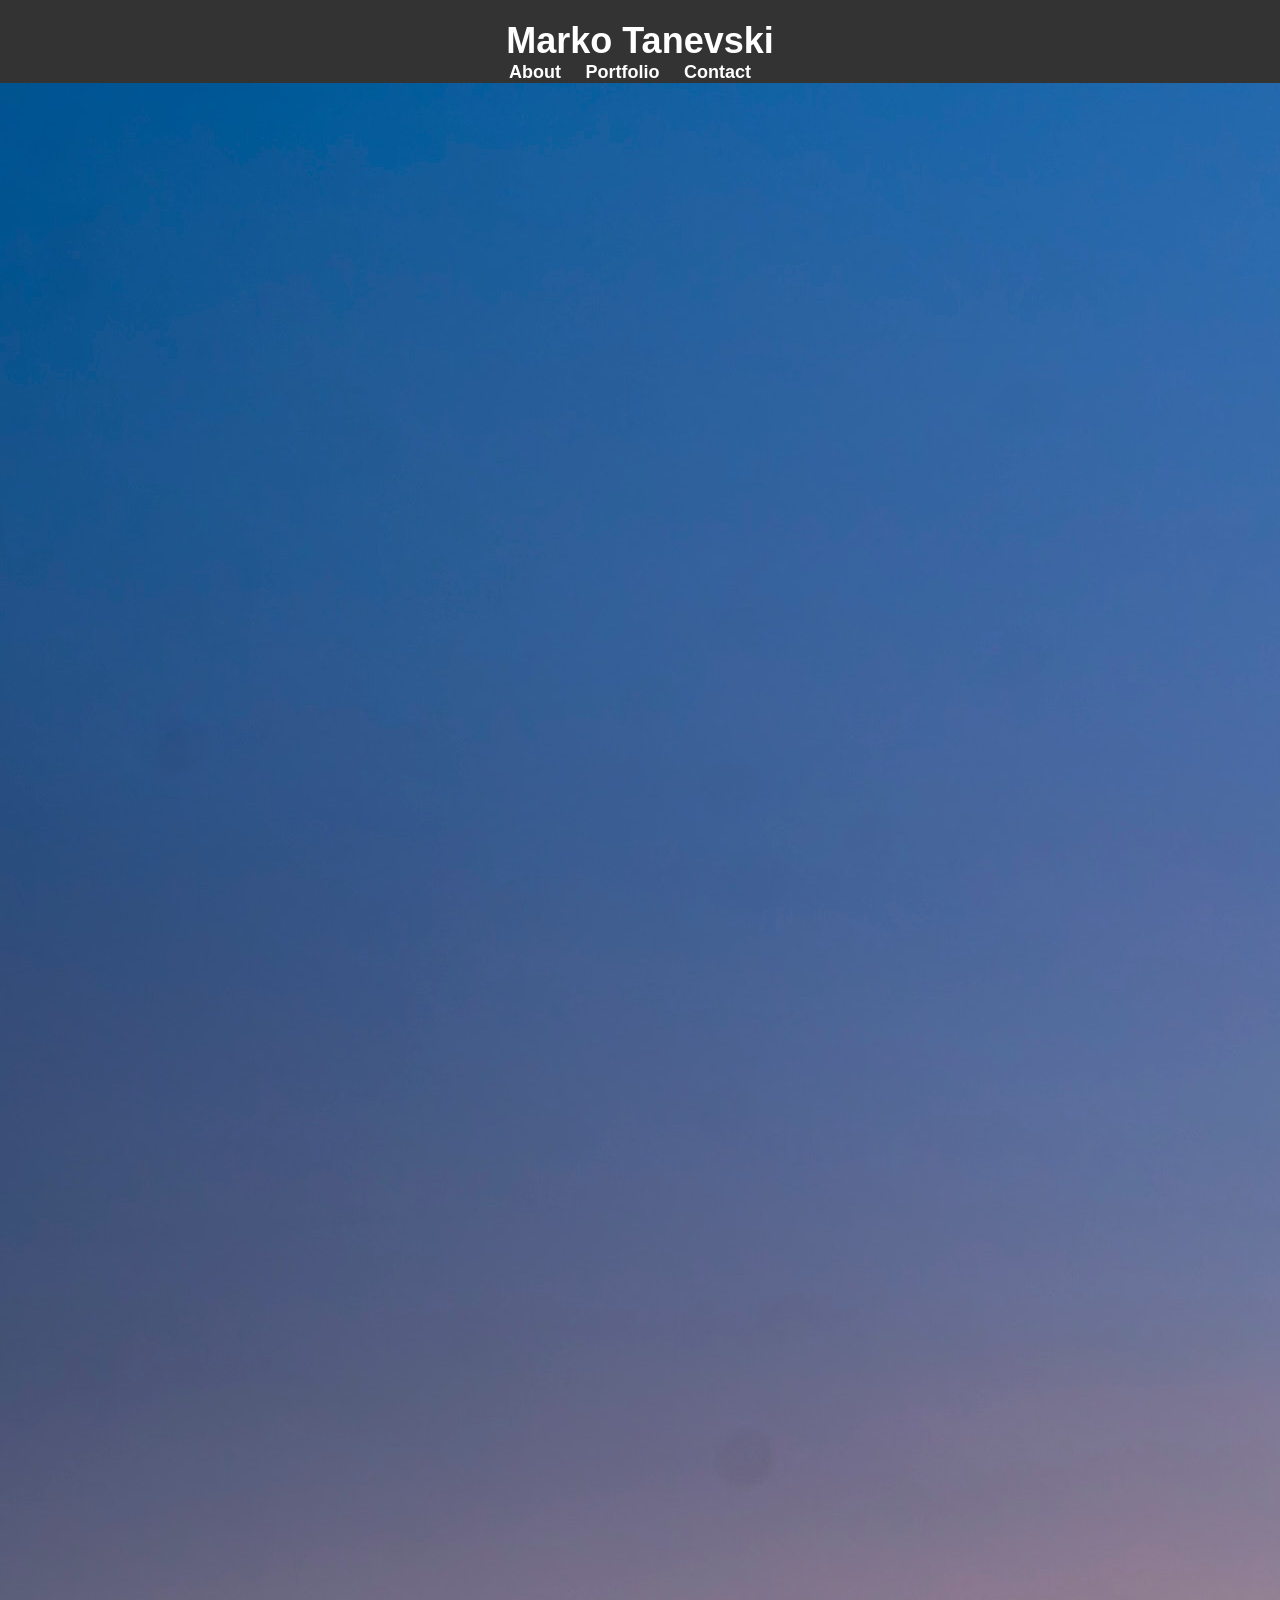
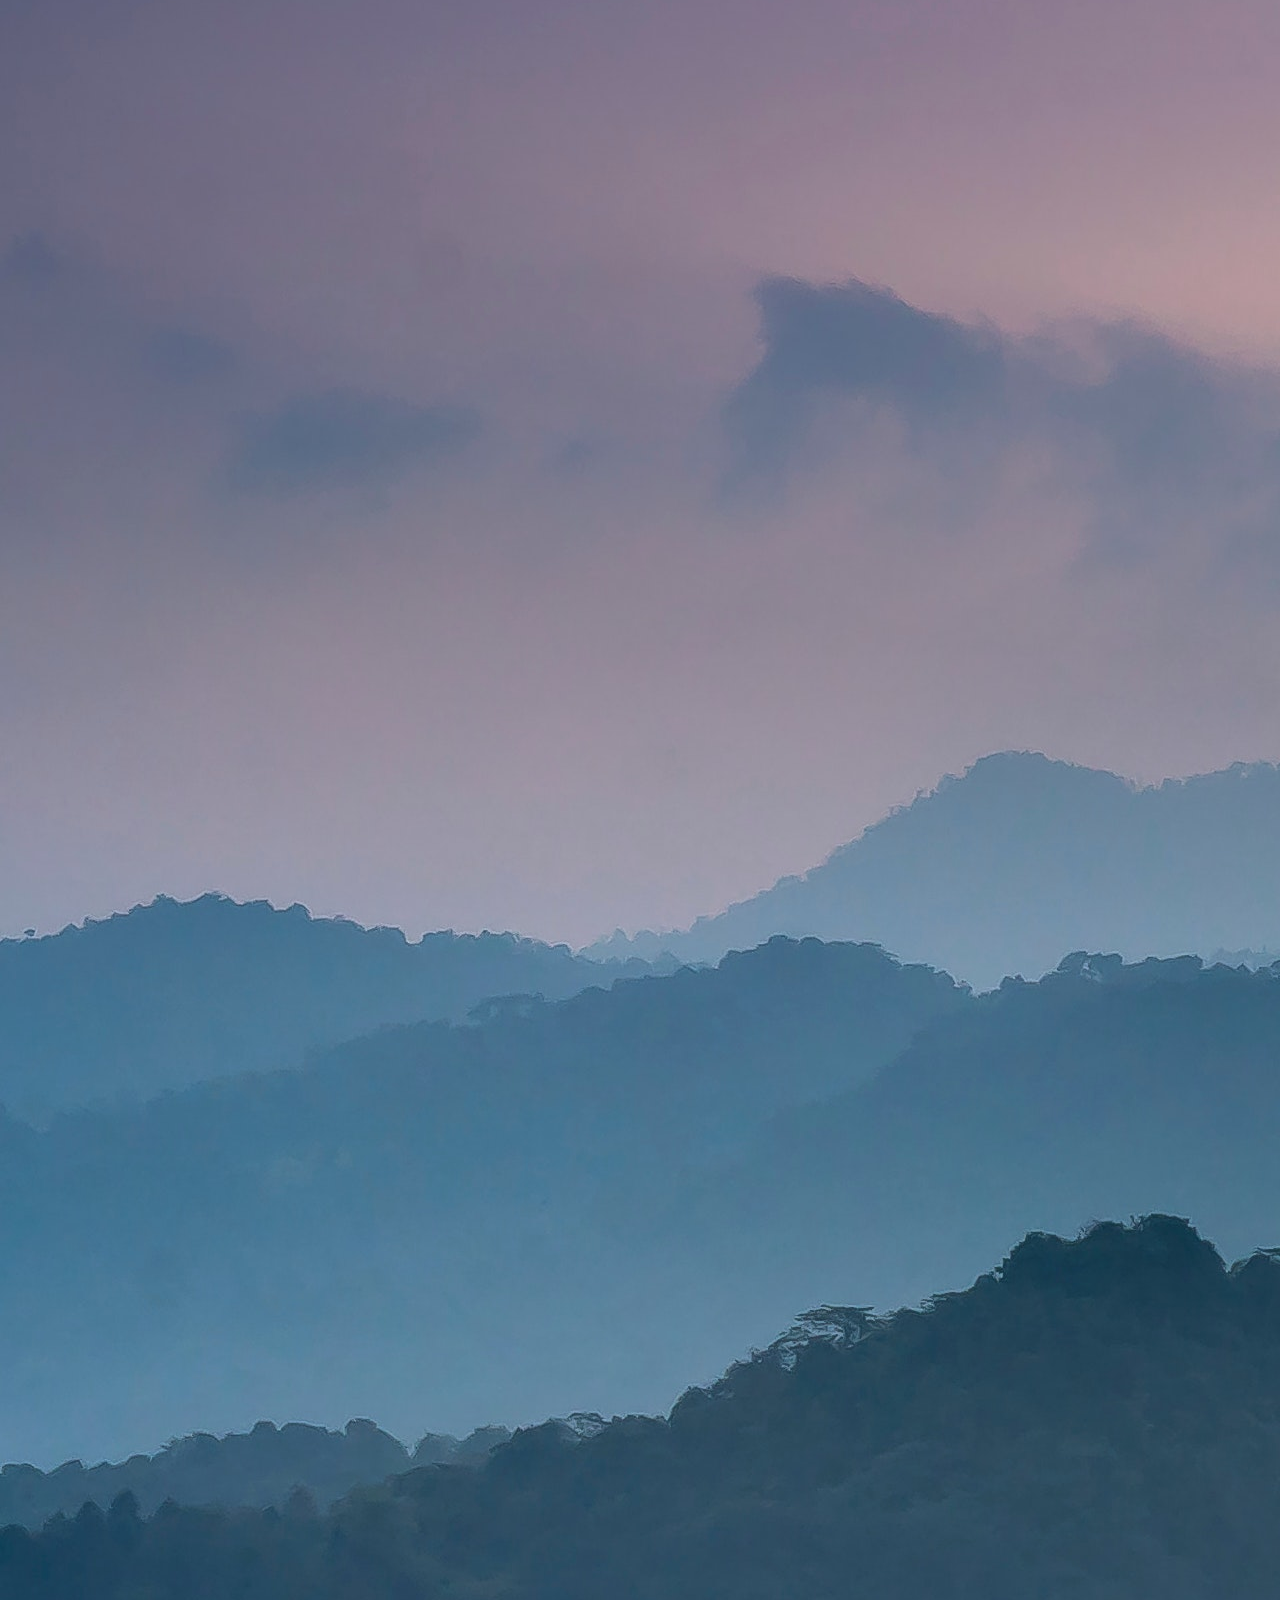
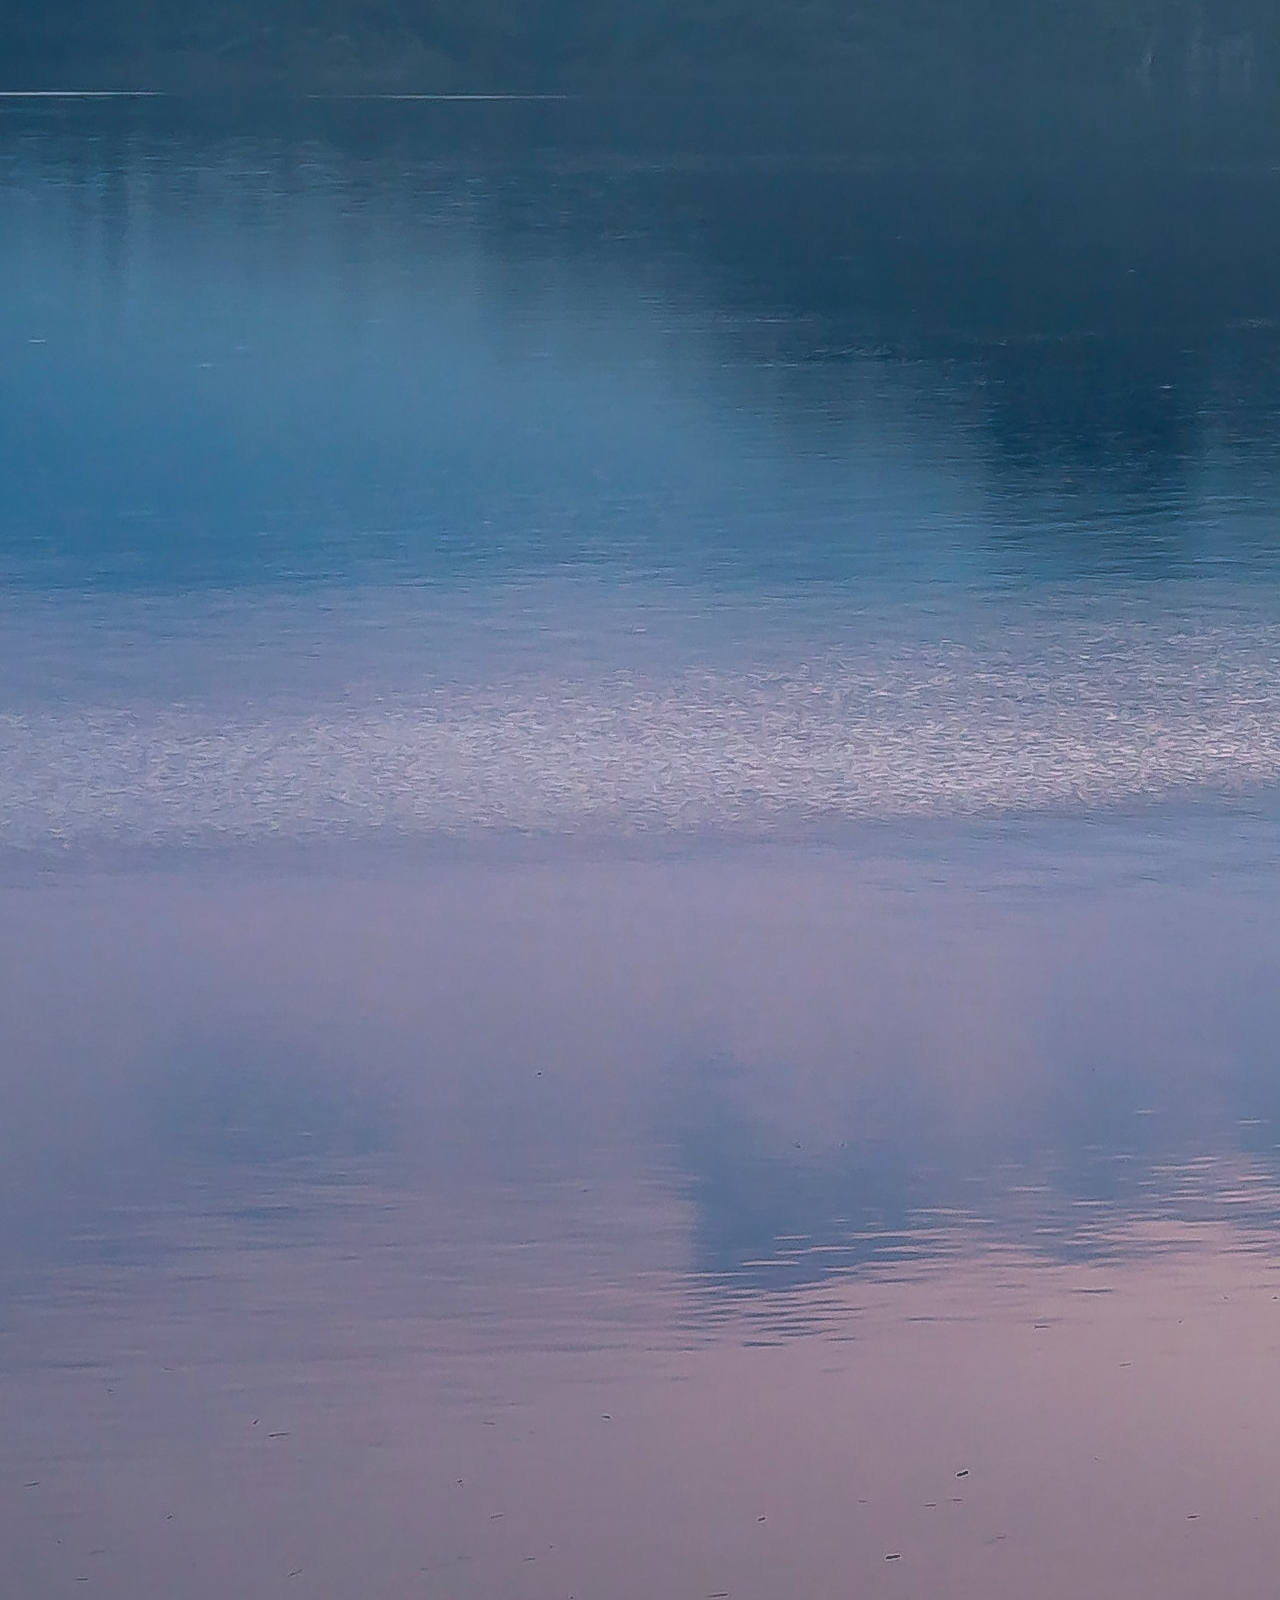
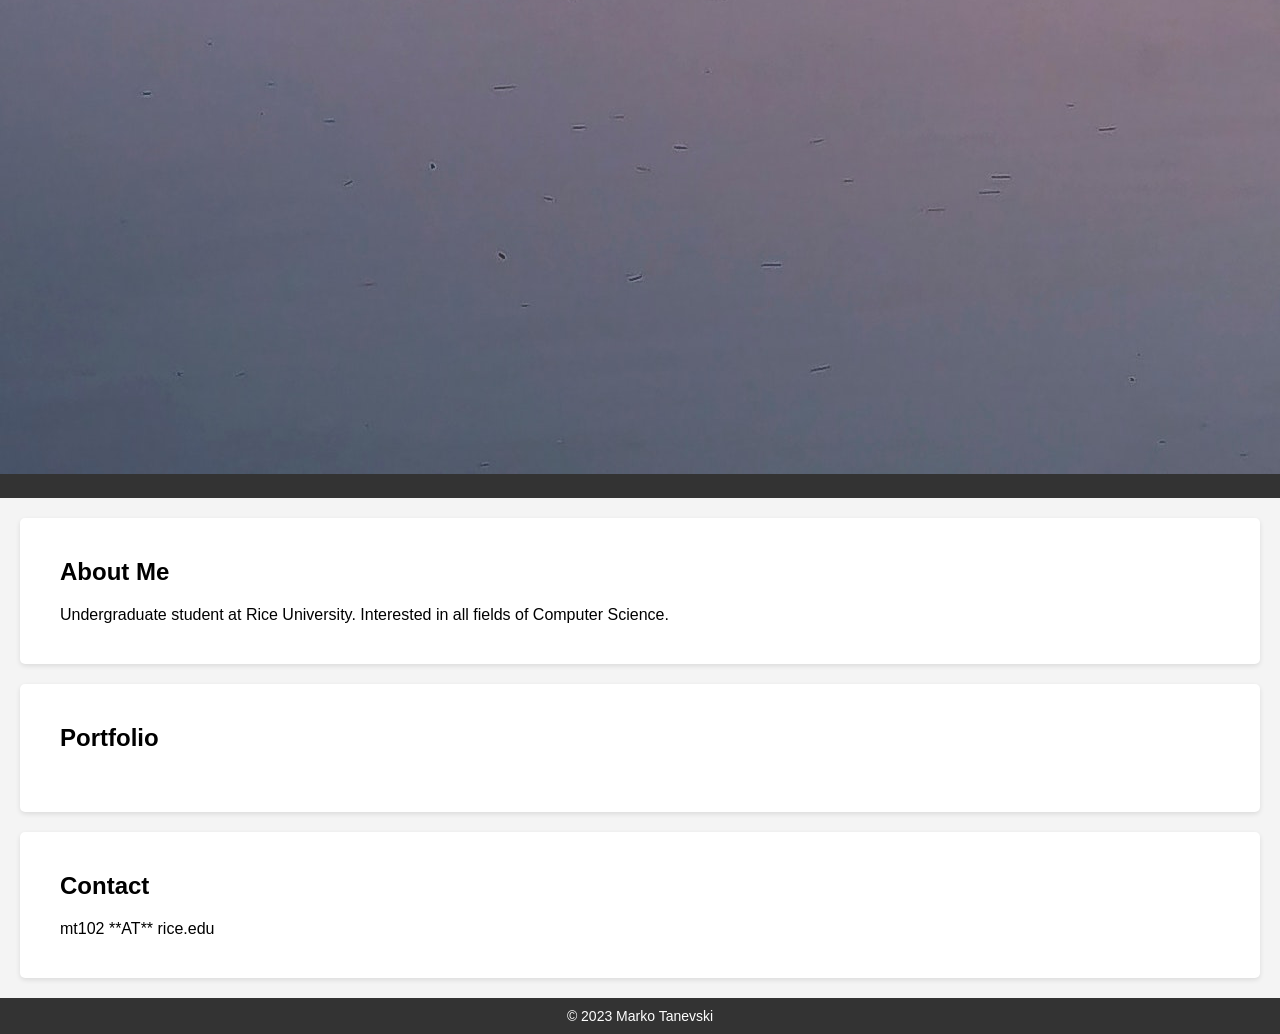
==== index.html @ 9c6e97ae "Adding hero image" ====
<!DOCTYPE html>
<html lang="en">
<head>
    <meta charset="UTF-8">
    <meta name="viewport" content="width=device-width, initial-scale=1.0">
    <title>Marko Tanevski - Personal Website</title>
    <link rel="stylesheet" href="styles.css">
</head>
<body>
    <header>
        <h1>Marko Tanevski</h1>
        <nav>
            <ul>
                <li><a href="#about">About</a></li>
                <li><a href="#portfolio">Portfolio</a></li>
                <li><a href="#contact">Contact</a></li>
            </ul>
        </nav>
        <img src="landscape.jpg" alt="Hero Image">
        <!-- Other header content (e.g., navigation, title) goes here -->
    </header>

    <section id="about">
        <h2>About Me</h2>
        <p>Undergraduate student at Rice University. Interested in all fields of Computer Science. </p>
    </section>

    <section id="portfolio">
        <h2>Portfolio</h2>
        <!-- Add your projects or portfolio items here -->
    </section>

    <section id="contact">
        <h2>Contact</h2>
        mt102 **AT** rice.edu
    </section>

    <footer>
        <p>&copy; 2023 Marko Tanevski</p>
    </footer>

    <script src="script.js"></script>
</body>
</html>
---- styles.css ----
/* Reset some default browser styles */
body, h1, h2, p, ul, li 
{
    margin: 0;
    padding: 0;
}

/* Set a background color for the entire page */
body 
{
    background-color: #f4f4f4;
    font-family: Arial, sans-serif;
}

/* Style the header */
header 
{
    background-color: #333;
    color: #fff;
    text-align: center;
    padding: 20px 0;
}

header h1 
{
    font-size: 36px;
}

nav ul 
{
    list-style: none;
}

nav ul li 
{
    display: inline;
    margin-right: 20px;
}

nav a 
{
    text-decoration: none;
    color: #fff;
    font-weight: bold;
    font-size: 18px;
}

/* Style the sections */
section 
{
    padding: 40px;
    background-color: #fff;
    margin: 20px;
    border-radius: 5px;
    box-shadow: 0 2px 5px rgba(0, 0, 0, 0.1);
}

section h2 
{
    font-size: 24px;
    margin-bottom: 20px;
}

/* Style the footer */
footer 
{
    background-color: #333;
    color: #fff;
    text-align: center;
    padding: 10px 0;
    font-size: 14px;
}

/* Style links */
a 
{
    color: #0078d4;
    text-decoration: none;
}

a:hover 
{
    text-decoration: underline;
}
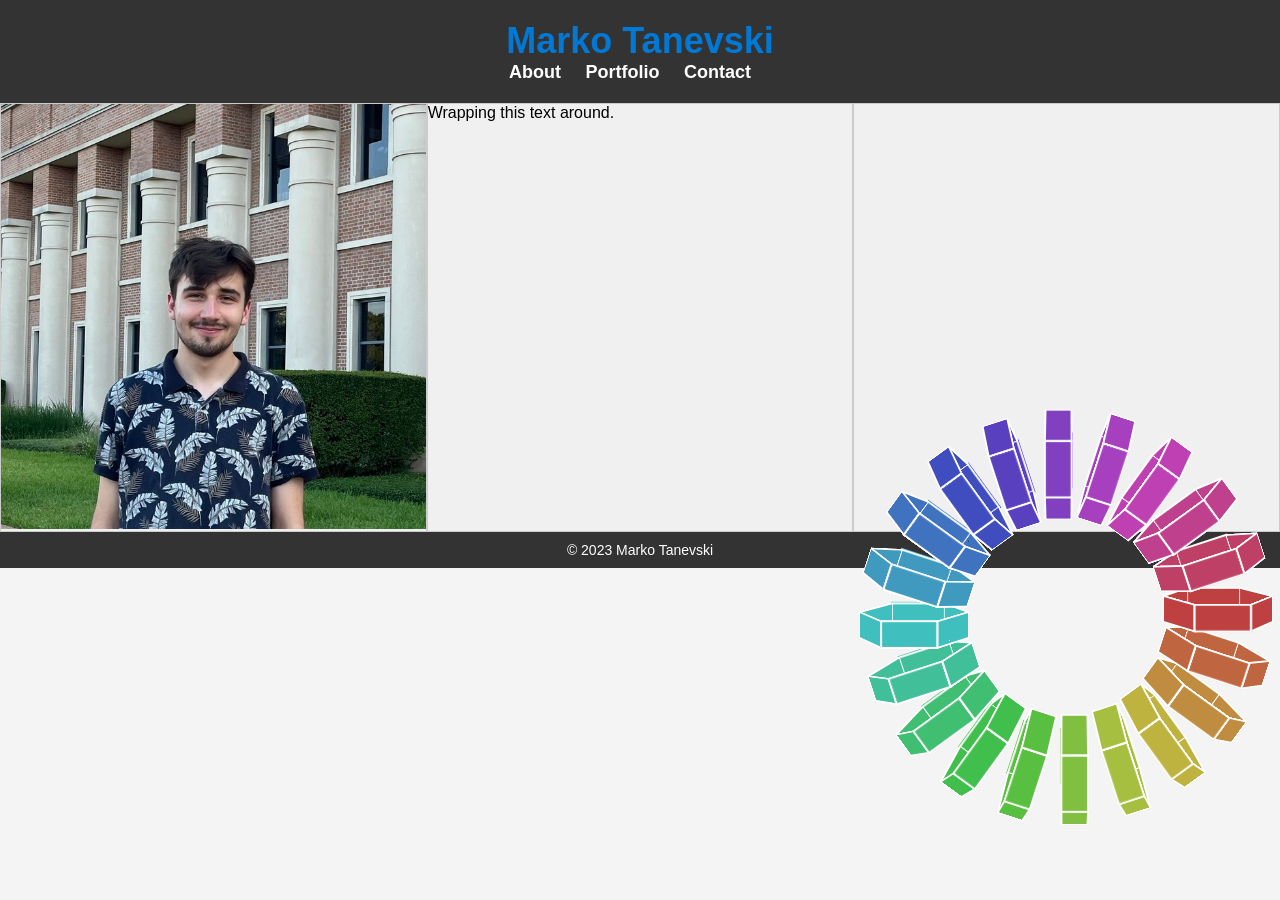
==== commit 1aaa0af0: "Change cover" ====
--- a/index.html
+++ b/index.html
@@ -5,40 +5,440 @@
     <meta name="viewport" content="width=device-width, initial-scale=1.0">
     <title>Marko Tanevski - Personal Website</title>
     <link rel="stylesheet" href="styles.css">
+    <script src="script.js"></script>
 </head>
 <body>
     <header>
-        <h1>Marko Tanevski</h1>
+        <h1><a href = "index.html">Marko Tanevski</a></h1>
         <nav>
             <ul>
-                <li><a href="#about">About</a></li>
-                <li><a href="#portfolio">Portfolio</a></li>
-                <li><a href="#contact">Contact</a></li>
+               <li><a href="about.html">About</a></li>
+               <li><a href="portfolio.html">Portfolio</a></li>
+               <li><a href="contact.html">Contact</a></li>
             </ul>
         </nav>
-        <img src="landscape.jpg" alt="Hero Image">
-        <!-- Other header content (e.g., navigation, title) goes here -->
     </header>
 
-    <section id="about">
-        <h2>About Me</h2>
-        <p>Undergraduate student at Rice University. Interested in all fields of Computer Science. </p>
-    </section>
-
-    <section id="portfolio">
-        <h2>Portfolio</h2>
-        <!-- Add your projects or portfolio items here -->
-    </section>
-
-    <section id="contact">
-        <h2>Contact</h2>
-        mt102 **AT** rice.edu
-    </section>
-
-    <footer>
+    <div class="container">
+
+        <div class="wrapper">
+             <img src="markopic.jpg" alt="Marko">
+        </div>
+
+        <div class="wrapper">
+            Wrapping this text around.
+        </div>
+
+        <div class="wrapper" id="wrapperdonut">
+            <div class="donut">
+                
+                    <div>
+                        <div>
+                            <div class="segment-wrapper">
+                            
+                            <div></div>
+                            
+                            <div></div>
+                            
+                            <div></div>
+                            
+                            <div></div>
+                            
+                            <div></div>
+                            
+                            <div></div>
+                            
+                            </div>
+                        </div>
+                    </div>
+                
+                    <div>
+                        <div>
+                            <div class="segment-wrapper">
+                            
+                            <div></div>
+                            
+                            <div></div>
+                            
+                            <div></div>
+                            
+                            <div></div>
+                            
+                            <div></div>
+                            
+                            <div></div>
+                            
+                            </div>
+                        </div>
+                    </div>
+                
+                    <div>
+                        <div>
+                            <div class="segment-wrapper">
+                            
+                            <div></div>
+                            
+                            <div></div>
+                            
+                            <div></div>
+                            
+                            <div></div>
+                            
+                            <div></div>
+                            
+                            <div></div>
+                            
+                            </div>
+                        </div>
+                    </div>
+                
+                    <div>
+                        <div>
+                            <div class="segment-wrapper">
+                            
+                            <div></div>
+                            
+                            <div></div>
+                            
+                            <div></div>
+                            
+                            <div></div>
+                            
+                            <div></div>
+                            
+                            <div></div>
+                            
+                            </div>
+                        </div>
+                    </div>
+                
+                    <div>
+                        <div>
+                            <div class="segment-wrapper">
+                            
+                            <div></div>
+                            
+                            <div></div>
+                            
+                            <div></div>
+                            
+                            <div></div>
+                            
+                            <div></div>
+                            
+                            <div></div>
+                            
+                            </div>
+                        </div>
+                    </div>
+                
+                    <div>
+                        <div>
+                            <div class="segment-wrapper">
+                            
+                            <div></div>
+                            
+                            <div></div>
+                            
+                            <div></div>
+                            
+                            <div></div>
+                            
+                            <div></div>
+                            
+                            <div></div>
+                            
+                            </div>
+                        </div>
+                    </div>
+                
+                    <div>
+                        <div>
+                            <div class="segment-wrapper">
+                            
+                            <div></div>
+                            
+                            <div></div>
+                            
+                            <div></div>
+                            
+                            <div></div>
+                            
+                            <div></div>
+                            
+                            <div></div>
+                            
+                            </div>
+                        </div>
+                    </div>
+                
+                    <div>
+                        <div>
+                            <div class="segment-wrapper">
+                            
+                            <div></div>
+                            
+                            <div></div>
+                            
+                            <div></div>
+                            
+                            <div></div>
+                            
+                            <div></div>
+                            
+                            <div></div>
+                            
+                            </div>
+                        </div>
+                    </div>
+                
+                    <div>
+                        <div>
+                            <div class="segment-wrapper">
+                            
+                            <div></div>
+                            
+                            <div></div>
+                            
+                            <div></div>
+                            
+                            <div></div>
+                            
+                            <div></div>
+                            
+                            <div></div>
+                            
+                            </div>
+                        </div>
+                    </div>
+                
+                    <div>
+                        <div>
+                            <div class="segment-wrapper">
+                            
+                            <div></div>
+                            
+                            <div></div>
+                            
+                            <div></div>
+                            
+                            <div></div>
+                            
+                            <div></div>
+                            
+                            <div></div>
+                            
+                            </div>
+                        </div>
+                    </div>
+                
+                    <div>
+                        <div>
+                            <div class="segment-wrapper">
+                            
+                            <div></div>
+                            
+                            <div></div>
+                            
+                            <div></div>
+                            
+                            <div></div>
+                            
+                            <div></div>
+                            
+                            <div></div>
+                            
+                            </div>
+                        </div>
+                    </div>
+                
+                    <div>
+                        <div>
+                            <div class="segment-wrapper">
+                            
+                            <div></div>
+                            
+                            <div></div>
+                            
+                            <div></div>
+                            
+                            <div></div>
+                            
+                            <div></div>
+                            
+                            <div></div>
+                            
+                            </div>
+                        </div>
+                    </div>
+                
+                    <div>
+                        <div>
+                            <div class="segment-wrapper">
+                            
+                            <div></div>
+                            
+                            <div></div>
+                            
+                            <div></div>
+                            
+                            <div></div>
+                            
+                            <div></div>
+                            
+                            <div></div>
+                            
+                            </div>
+                        </div>
+                    </div>
+                
+                    <div>
+                        <div>
+                            <div class="segment-wrapper">
+                            
+                            <div></div>
+                            
+                            <div></div>
+                            
+                            <div></div>
+                            
+                            <div></div>
+                            
+                            <div></div>
+                            
+                            <div></div>
+                            
+                            </div>
+                        </div>
+                    </div>
+                
+                    <div>
+                        <div>
+                            <div class="segment-wrapper">
+                            
+                            <div></div>
+                            
+                            <div></div>
+                            
+                            <div></div>
+                            
+                            <div></div>
+                            
+                            <div></div>
+                            
+                            <div></div>
+                            
+                            </div>
+                        </div>
+                    </div>
+                
+                    <div>
+                        <div>
+                            <div class="segment-wrapper">
+                            
+                            <div></div>
+                            
+                            <div></div>
+                            
+                            <div></div>
+                            
+                            <div></div>
+                            
+                            <div></div>
+                            
+                            <div></div>
+                            
+                            </div>
+                        </div>
+                    </div>
+                
+                    <div>
+                        <div>
+                            <div class="segment-wrapper">
+                            
+                            <div></div>
+                            
+                            <div></div>
+                            
+                            <div></div>
+                            
+                            <div></div>
+                            
+                            <div></div>
+                            
+                            <div></div>
+                            
+                            </div>
+                        </div>
+                    </div>
+                
+                    <div>
+                        <div>
+                            <div class="segment-wrapper">
+                            
+                            <div></div>
+                            
+                            <div></div>
+                            
+                            <div></div>
+                            
+                            <div></div>
+                            
+                            <div></div>
+                            
+                            <div></div>
+                            
+                            </div>
+                        </div>
+                    </div>
+                
+                    <div>
+                        <div>
+                            <div class="segment-wrapper">
+                            
+                            <div></div>
+                            
+                            <div></div>
+                            
+                            <div></div>
+                            
+                            <div></div>
+                            
+                            <div></div>
+                            
+                            <div></div>
+                            
+                            </div>
+                        </div>
+                    </div>
+                
+                    <div>
+                        <div>
+                            <div class="segment-wrapper">
+                            
+                            <div></div>
+                            
+                            <div></div>
+                            
+                            <div></div>
+                            
+                            <div></div>
+                            
+                            <div></div>
+                            
+                            <div></div>
+                            
+                            </div>
+                        </div>
+                    </div>
+                
+            </div>
+        </div>
+    </div>
+</body>
+
+<footer>
         <p>&copy; 2023 Marko Tanevski</p>
-    </footer>
-
-    <script src="script.js"></script>
-</body>
+</footer>
+
 </html>
--- a/styles.css
+++ b/styles.css
@@ -18,7 +18,13 @@
     background-color: #333;
     color: #fff;
     text-align: center;
+    position: relative;
     padding: 20px 0;
+}
+
+header img {
+    max-width: 50%; /* Ensure the image scales with the viewport width */
+    height: auto;
 }
 
 header h1 
@@ -65,6 +71,7 @@
 footer 
 {
     background-color: #333;
+    z-index: 2;
     color: #fff;
     text-align: center;
     padding: 10px 0;
@@ -82,3 +89,851 @@
 {
     text-decoration: underline;
 }
+
+.container {
+    display: flex;
+    justify-content: center; /* Horizontally center the wrappers */
+    align-items: center; /* Vertically center the wrappers */
+    min-height: 33.33vw;
+}
+
+
+.wrapper {
+    background-color: #f0f0f0; /* Background color for the container */
+    border: 1px solid #ccc; /* Border around the container */
+    width: 33.33vw;
+    height: 33.33vw;
+}
+
+.wrapper img {
+    max-width: 100%; /* Ensure images do not exceed the width of the wrapper */
+    height: auto; /* Maintain the image's aspect ratio */
+    display: block; /* Remove any extra spacing below the image */
+}
+
+#wrapperdonut {
+    align-content: center;
+    perspective: 1550px;
+    perspective-origin: 50% 50%;
+}
+ .donut {
+    position: relative;
+     width: 1px;
+     height: 1px;
+     transform-style: preserve-3d;
+     left: 50%;
+     top: 300px;
+     transform: translateX(-50%);
+     animation: rotate-body 5s linear infinite;
+     .transform: rotateY(60deg);
+}
+ .donut > div:nth-child(1) {
+     transform: rotateZ(18deg) translate(150px, -50%);
+}
+ .donut > div:nth-child(1) > div > div > div:nth-child(1) {
+     transform: rotateY(60deg) translate3D(0, 0, 47px);
+     background: rgba(191, 102, 64, 1);
+}
+ .donut > div:nth-child(1) > div > div > div:nth-child(2) {
+     transform: rotateY(120deg) translate3D(0, 0, 47px);
+     background: rgba(191, 102, 64, 1);
+}
+ .donut > div:nth-child(1) > div > div > div:nth-child(3) {
+     transform: rotateY(180deg) translate3D(0, 0, 47px);
+     background: rgba(191, 102, 64, 1);
+}
+ .donut > div:nth-child(1) > div > div > div:nth-child(4) {
+     transform: rotateY(240deg) translate3D(0, 0, 47px);
+     background: rgba(191, 102, 64, 1);
+}
+ .donut > div:nth-child(1) > div > div > div:nth-child(5) {
+     transform: rotateY(300deg) translate3D(0, 0, 47px);
+     background: rgba(191, 102, 64, 1);
+}
+ .donut > div:nth-child(1) > div > div > div:nth-child(6) {
+     transform: rotateY(360deg) translate3D(0, 0, 47px);
+     background: rgba(191, 102, 64, 1);
+}
+ .donut > div:nth-child(2) {
+     transform: rotateZ(36deg) translate(150px, -50%);
+}
+ .donut > div:nth-child(2) > div > div > div:nth-child(1) {
+     transform: rotateY(60deg) translate3D(0, 0, 47px);
+     background: rgba(191, 140, 64, 1);
+}
+ .donut > div:nth-child(2) > div > div > div:nth-child(2) {
+     transform: rotateY(120deg) translate3D(0, 0, 47px);
+     background: rgba(191, 140, 64, 1);
+}
+ .donut > div:nth-child(2) > div > div > div:nth-child(3) {
+     transform: rotateY(180deg) translate3D(0, 0, 47px);
+     background: rgba(191, 140, 64, 1);
+}
+ .donut > div:nth-child(2) > div > div > div:nth-child(4) {
+     transform: rotateY(240deg) translate3D(0, 0, 47px);
+     background: rgba(191, 140, 64, 1);
+}
+ .donut > div:nth-child(2) > div > div > div:nth-child(5) {
+     transform: rotateY(300deg) translate3D(0, 0, 47px);
+     background: rgba(191, 140, 64, 1);
+}
+ .donut > div:nth-child(2) > div > div > div:nth-child(6) {
+     transform: rotateY(360deg) translate3D(0, 0, 47px);
+     background: rgba(191, 140, 64, 1);
+}
+ .donut > div:nth-child(3) {
+     transform: rotateZ(54deg) translate(150px, -50%);
+}
+ .donut > div:nth-child(3) > div > div > div:nth-child(1) {
+     transform: rotateY(60deg) translate3D(0, 0, 47px);
+     background: rgba(191, 179, 64, 1);
+}
+ .donut > div:nth-child(3) > div > div > div:nth-child(2) {
+     transform: rotateY(120deg) translate3D(0, 0, 47px);
+     background: rgba(191, 179, 64, 1);
+}
+ .donut > div:nth-child(3) > div > div > div:nth-child(3) {
+     transform: rotateY(180deg) translate3D(0, 0, 47px);
+     background: rgba(191, 179, 64, 1);
+}
+ .donut > div:nth-child(3) > div > div > div:nth-child(4) {
+     transform: rotateY(240deg) translate3D(0, 0, 47px);
+     background: rgba(191, 179, 64, 1);
+}
+ .donut > div:nth-child(3) > div > div > div:nth-child(5) {
+     transform: rotateY(300deg) translate3D(0, 0, 47px);
+     background: rgba(191, 179, 64, 1);
+}
+ .donut > div:nth-child(3) > div > div > div:nth-child(6) {
+     transform: rotateY(360deg) translate3D(0, 0, 47px);
+     background: rgba(191, 179, 64, 1);
+}
+ .donut > div:nth-child(4) {
+     transform: rotateZ(72deg) translate(150px, -50%);
+}
+ .donut > div:nth-child(4) > div > div > div:nth-child(1) {
+     transform: rotateY(60deg) translate3D(0, 0, 47px);
+     background: rgba(166, 191, 64, 1);
+}
+ .donut > div:nth-child(4) > div > div > div:nth-child(2) {
+     transform: rotateY(120deg) translate3D(0, 0, 47px);
+     background: rgba(166, 191, 64, 1);
+}
+ .donut > div:nth-child(4) > div > div > div:nth-child(3) {
+     transform: rotateY(180deg) translate3D(0, 0, 47px);
+     background: rgba(166, 191, 64, 1);
+}
+ .donut > div:nth-child(4) > div > div > div:nth-child(4) {
+     transform: rotateY(240deg) translate3D(0, 0, 47px);
+     background: rgba(166, 191, 64, 1);
+}
+ .donut > div:nth-child(4) > div > div > div:nth-child(5) {
+     transform: rotateY(300deg) translate3D(0, 0, 47px);
+     background: rgba(166, 191, 64, 1);
+}
+ .donut > div:nth-child(4) > div > div > div:nth-child(6) {
+     transform: rotateY(360deg) translate3D(0, 0, 47px);
+     background: rgba(166, 191, 64, 1);
+}
+ .donut > div:nth-child(5) {
+     transform: rotateZ(90deg) translate(150px, -50%);
+}
+ .donut > div:nth-child(5) > div > div > div:nth-child(1) {
+     transform: rotateY(60deg) translate3D(0, 0, 47px);
+     background: rgba(128, 191, 64, 1);
+}
+ .donut > div:nth-child(5) > div > div > div:nth-child(2) {
+     transform: rotateY(120deg) translate3D(0, 0, 47px);
+     background: rgba(128, 191, 64, 1);
+}
+ .donut > div:nth-child(5) > div > div > div:nth-child(3) {
+     transform: rotateY(180deg) translate3D(0, 0, 47px);
+     background: rgba(128, 191, 64, 1);
+}
+ .donut > div:nth-child(5) > div > div > div:nth-child(4) {
+     transform: rotateY(240deg) translate3D(0, 0, 47px);
+     background: rgba(128, 191, 64, 1);
+}
+ .donut > div:nth-child(5) > div > div > div:nth-child(5) {
+     transform: rotateY(300deg) translate3D(0, 0, 47px);
+     background: rgba(128, 191, 64, 1);
+}
+ .donut > div:nth-child(5) > div > div > div:nth-child(6) {
+     transform: rotateY(360deg) translate3D(0, 0, 47px);
+     background: rgba(128, 191, 64, 1);
+}
+ .donut > div:nth-child(6) {
+     transform: rotateZ(108deg) translate(150px, -50%);
+}
+ .donut > div:nth-child(6) > div > div > div:nth-child(1) {
+     transform: rotateY(60deg) translate3D(0, 0, 47px);
+     background: rgba(89, 191, 64, 1);
+}
+ .donut > div:nth-child(6) > div > div > div:nth-child(2) {
+     transform: rotateY(120deg) translate3D(0, 0, 47px);
+     background: rgba(89, 191, 64, 1);
+}
+ .donut > div:nth-child(6) > div > div > div:nth-child(3) {
+     transform: rotateY(180deg) translate3D(0, 0, 47px);
+     background: rgba(89, 191, 64, 1);
+}
+ .donut > div:nth-child(6) > div > div > div:nth-child(4) {
+     transform: rotateY(240deg) translate3D(0, 0, 47px);
+     background: rgba(89, 191, 64, 1);
+}
+ .donut > div:nth-child(6) > div > div > div:nth-child(5) {
+     transform: rotateY(300deg) translate3D(0, 0, 47px);
+     background: rgba(89, 191, 64, 1);
+}
+ .donut > div:nth-child(6) > div > div > div:nth-child(6) {
+     transform: rotateY(360deg) translate3D(0, 0, 47px);
+     background: rgba(89, 191, 64, 1);
+}
+ .donut > div:nth-child(7) {
+     transform: rotateZ(126deg) translate(150px, -50%);
+}
+ .donut > div:nth-child(7) > div > div > div:nth-child(1) {
+     transform: rotateY(60deg) translate3D(0, 0, 47px);
+     background: rgba(64, 191, 77, 1);
+}
+ .donut > div:nth-child(7) > div > div > div:nth-child(2) {
+     transform: rotateY(120deg) translate3D(0, 0, 47px);
+     background: rgba(64, 191, 77, 1);
+}
+ .donut > div:nth-child(7) > div > div > div:nth-child(3) {
+     transform: rotateY(180deg) translate3D(0, 0, 47px);
+     background: rgba(64, 191, 77, 1);
+}
+ .donut > div:nth-child(7) > div > div > div:nth-child(4) {
+     transform: rotateY(240deg) translate3D(0, 0, 47px);
+     background: rgba(64, 191, 77, 1);
+}
+ .donut > div:nth-child(7) > div > div > div:nth-child(5) {
+     transform: rotateY(300deg) translate3D(0, 0, 47px);
+     background: rgba(64, 191, 77, 1);
+}
+ .donut > div:nth-child(7) > div > div > div:nth-child(6) {
+     transform: rotateY(360deg) translate3D(0, 0, 47px);
+     background: rgba(64, 191, 77, 1);
+}
+ .donut > div:nth-child(8) {
+     transform: rotateZ(144deg) translate(150px, -50%);
+}
+ .donut > div:nth-child(8) > div > div > div:nth-child(1) {
+     transform: rotateY(60deg) translate3D(0, 0, 47px);
+     background: rgba(64, 191, 115, 1);
+}
+ .donut > div:nth-child(8) > div > div > div:nth-child(2) {
+     transform: rotateY(120deg) translate3D(0, 0, 47px);
+     background: rgba(64, 191, 115, 1);
+}
+ .donut > div:nth-child(8) > div > div > div:nth-child(3) {
+     transform: rotateY(180deg) translate3D(0, 0, 47px);
+     background: rgba(64, 191, 115, 1);
+}
+ .donut > div:nth-child(8) > div > div > div:nth-child(4) {
+     transform: rotateY(240deg) translate3D(0, 0, 47px);
+     background: rgba(64, 191, 115, 1);
+}
+ .donut > div:nth-child(8) > div > div > div:nth-child(5) {
+     transform: rotateY(300deg) translate3D(0, 0, 47px);
+     background: rgba(64, 191, 115, 1);
+}
+ .donut > div:nth-child(8) > div > div > div:nth-child(6) {
+     transform: rotateY(360deg) translate3D(0, 0, 47px);
+     background: rgba(64, 191, 115, 1);
+}
+ .donut > div:nth-child(9) {
+     transform: rotateZ(162deg) translate(150px, -50%);
+}
+ .donut > div:nth-child(9) > div > div > div:nth-child(1) {
+     transform: rotateY(60deg) translate3D(0, 0, 47px);
+     background: rgba(64, 191, 153, 1);
+}
+ .donut > div:nth-child(9) > div > div > div:nth-child(2) {
+     transform: rotateY(120deg) translate3D(0, 0, 47px);
+     background: rgba(64, 191, 153, 1);
+}
+ .donut > div:nth-child(9) > div > div > div:nth-child(3) {
+     transform: rotateY(180deg) translate3D(0, 0, 47px);
+     background: rgba(64, 191, 153, 1);
+}
+ .donut > div:nth-child(9) > div > div > div:nth-child(4) {
+     transform: rotateY(240deg) translate3D(0, 0, 47px);
+     background: rgba(64, 191, 153, 1);
+}
+ .donut > div:nth-child(9) > div > div > div:nth-child(5) {
+     transform: rotateY(300deg) translate3D(0, 0, 47px);
+     background: rgba(64, 191, 153, 1);
+}
+ .donut > div:nth-child(9) > div > div > div:nth-child(6) {
+     transform: rotateY(360deg) translate3D(0, 0, 47px);
+     background: rgba(64, 191, 153, 1);
+}
+ .donut > div:nth-child(10) {
+     transform: rotateZ(180deg) translate(150px, -50%);
+}
+ .donut > div:nth-child(10) > div > div > div:nth-child(1) {
+     transform: rotateY(60deg) translate3D(0, 0, 47px);
+     background: rgba(64, 191, 191, 1);
+}
+ .donut > div:nth-child(10) > div > div > div:nth-child(2) {
+     transform: rotateY(120deg) translate3D(0, 0, 47px);
+     background: rgba(64, 191, 191, 1);
+}
+ .donut > div:nth-child(10) > div > div > div:nth-child(3) {
+     transform: rotateY(180deg) translate3D(0, 0, 47px);
+     background: rgba(64, 191, 191, 1);
+}
+ .donut > div:nth-child(10) > div > div > div:nth-child(4) {
+     transform: rotateY(240deg) translate3D(0, 0, 47px);
+     background: rgba(64, 191, 191, 1);
+}
+ .donut > div:nth-child(10) > div > div > div:nth-child(5) {
+     transform: rotateY(300deg) translate3D(0, 0, 47px);
+     background: rgba(64, 191, 191, 1);
+}
+ .donut > div:nth-child(10) > div > div > div:nth-child(6) {
+     transform: rotateY(360deg) translate3D(0, 0, 47px);
+     background: rgba(64, 191, 191, 1);
+}
+ .donut > div:nth-child(11) {
+     transform: rotateZ(198deg) translate(150px, -50%);
+}
+ .donut > div:nth-child(11) > div > div > div:nth-child(1) {
+     transform: rotateY(60deg) translate3D(0, 0, 47px);
+     background: rgba(64, 153, 191, 1);
+}
+ .donut > div:nth-child(11) > div > div > div:nth-child(2) {
+     transform: rotateY(120deg) translate3D(0, 0, 47px);
+     background: rgba(64, 153, 191, 1);
+}
+ .donut > div:nth-child(11) > div > div > div:nth-child(3) {
+     transform: rotateY(180deg) translate3D(0, 0, 47px);
+     background: rgba(64, 153, 191, 1);
+}
+ .donut > div:nth-child(11) > div > div > div:nth-child(4) {
+     transform: rotateY(240deg) translate3D(0, 0, 47px);
+     background: rgba(64, 153, 191, 1);
+}
+ .donut > div:nth-child(11) > div > div > div:nth-child(5) {
+     transform: rotateY(300deg) translate3D(0, 0, 47px);
+     background: rgba(64, 153, 191, 1);
+}
+ .donut > div:nth-child(11) > div > div > div:nth-child(6) {
+     transform: rotateY(360deg) translate3D(0, 0, 47px);
+     background: rgba(64, 153, 191, 1);
+}
+ .donut > div:nth-child(12) {
+     transform: rotateZ(216deg) translate(150px, -50%);
+}
+ .donut > div:nth-child(12) > div > div > div:nth-child(1) {
+     transform: rotateY(60deg) translate3D(0, 0, 47px);
+     background: rgba(64, 115, 191, 1);
+}
+ .donut > div:nth-child(12) > div > div > div:nth-child(2) {
+     transform: rotateY(120deg) translate3D(0, 0, 47px);
+     background: rgba(64, 115, 191, 1);
+}
+ .donut > div:nth-child(12) > div > div > div:nth-child(3) {
+     transform: rotateY(180deg) translate3D(0, 0, 47px);
+     background: rgba(64, 115, 191, 1);
+}
+ .donut > div:nth-child(12) > div > div > div:nth-child(4) {
+     transform: rotateY(240deg) translate3D(0, 0, 47px);
+     background: rgba(64, 115, 191, 1);
+}
+ .donut > div:nth-child(12) > div > div > div:nth-child(5) {
+     transform: rotateY(300deg) translate3D(0, 0, 47px);
+     background: rgba(64, 115, 191, 1);
+}
+ .donut > div:nth-child(12) > div > div > div:nth-child(6) {
+     transform: rotateY(360deg) translate3D(0, 0, 47px);
+     background: rgba(64, 115, 191, 1);
+}
+ .donut > div:nth-child(13) {
+     transform: rotateZ(234deg) translate(150px, -50%);
+}
+ .donut > div:nth-child(13) > div > div > div:nth-child(1) {
+     transform: rotateY(60deg) translate3D(0, 0, 47px);
+     background: rgba(64, 77, 191, 1);
+}
+ .donut > div:nth-child(13) > div > div > div:nth-child(2) {
+     transform: rotateY(120deg) translate3D(0, 0, 47px);
+     background: rgba(64, 77, 191, 1);
+}
+ .donut > div:nth-child(13) > div > div > div:nth-child(3) {
+     transform: rotateY(180deg) translate3D(0, 0, 47px);
+     background: rgba(64, 77, 191, 1);
+}
+ .donut > div:nth-child(13) > div > div > div:nth-child(4) {
+     transform: rotateY(240deg) translate3D(0, 0, 47px);
+     background: rgba(64, 77, 191, 1);
+}
+ .donut > div:nth-child(13) > div > div > div:nth-child(5) {
+     transform: rotateY(300deg) translate3D(0, 0, 47px);
+     background: rgba(64, 77, 191, 1);
+}
+ .donut > div:nth-child(13) > div > div > div:nth-child(6) {
+     transform: rotateY(360deg) translate3D(0, 0, 47px);
+     background: rgba(64, 77, 191, 1);
+}
+ .donut > div:nth-child(14) {
+     transform: rotateZ(252deg) translate(150px, -50%);
+}
+ .donut > div:nth-child(14) > div > div > div:nth-child(1) {
+     transform: rotateY(60deg) translate3D(0, 0, 47px);
+     background: rgba(89, 64, 191, 1);
+}
+ .donut > div:nth-child(14) > div > div > div:nth-child(2) {
+     transform: rotateY(120deg) translate3D(0, 0, 47px);
+     background: rgba(89, 64, 191, 1);
+}
+ .donut > div:nth-child(14) > div > div > div:nth-child(3) {
+     transform: rotateY(180deg) translate3D(0, 0, 47px);
+     background: rgba(89, 64, 191, 1);
+}
+ .donut > div:nth-child(14) > div > div > div:nth-child(4) {
+     transform: rotateY(240deg) translate3D(0, 0, 47px);
+     background: rgba(89, 64, 191, 1);
+}
+ .donut > div:nth-child(14) > div > div > div:nth-child(5) {
+     transform: rotateY(300deg) translate3D(0, 0, 47px);
+     background: rgba(89, 64, 191, 1);
+}
+ .donut > div:nth-child(14) > div > div > div:nth-child(6) {
+     transform: rotateY(360deg) translate3D(0, 0, 47px);
+     background: rgba(89, 64, 191, 1);
+}
+ .donut > div:nth-child(15) {
+     transform: rotateZ(270deg) translate(150px, -50%);
+}
+ .donut > div:nth-child(15) > div > div > div:nth-child(1) {
+     transform: rotateY(60deg) translate3D(0, 0, 47px);
+     background: rgba(128, 64, 191, 1);
+}
+ .donut > div:nth-child(15) > div > div > div:nth-child(2) {
+     transform: rotateY(120deg) translate3D(0, 0, 47px);
+     background: rgba(128, 64, 191, 1);
+}
+ .donut > div:nth-child(15) > div > div > div:nth-child(3) {
+     transform: rotateY(180deg) translate3D(0, 0, 47px);
+     background: rgba(128, 64, 191, 1);
+}
+ .donut > div:nth-child(15) > div > div > div:nth-child(4) {
+     transform: rotateY(240deg) translate3D(0, 0, 47px);
+     background: rgba(128, 64, 191, 1);
+}
+ .donut > div:nth-child(15) > div > div > div:nth-child(5) {
+     transform: rotateY(300deg) translate3D(0, 0, 47px);
+     background: rgba(128, 64, 191, 1);
+}
+ .donut > div:nth-child(15) > div > div > div:nth-child(6) {
+     transform: rotateY(360deg) translate3D(0, 0, 47px);
+     background: rgba(128, 64, 191, 1);
+}
+ .donut > div:nth-child(16) {
+     transform: rotateZ(288deg) translate(150px, -50%);
+}
+ .donut > div:nth-child(16) > div > div > div:nth-child(1) {
+     transform: rotateY(60deg) translate3D(0, 0, 47px);
+     background: rgba(166, 64, 191, 1);
+}
+ .donut > div:nth-child(16) > div > div > div:nth-child(2) {
+     transform: rotateY(120deg) translate3D(0, 0, 47px);
+     background: rgba(166, 64, 191, 1);
+}
+ .donut > div:nth-child(16) > div > div > div:nth-child(3) {
+     transform: rotateY(180deg) translate3D(0, 0, 47px);
+     background: rgba(166, 64, 191, 1);
+}
+ .donut > div:nth-child(16) > div > div > div:nth-child(4) {
+     transform: rotateY(240deg) translate3D(0, 0, 47px);
+     background: rgba(166, 64, 191, 1);
+}
+ .donut > div:nth-child(16) > div > div > div:nth-child(5) {
+     transform: rotateY(300deg) translate3D(0, 0, 47px);
+     background: rgba(166, 64, 191, 1);
+}
+ .donut > div:nth-child(16) > div > div > div:nth-child(6) {
+     transform: rotateY(360deg) translate3D(0, 0, 47px);
+     background: rgba(166, 64, 191, 1);
+}
+ .donut > div:nth-child(17) {
+     transform: rotateZ(306deg) translate(150px, -50%);
+}
+ .donut > div:nth-child(17) > div > div > div:nth-child(1) {
+     transform: rotateY(60deg) translate3D(0, 0, 47px);
+     background: rgba(191, 64, 179, 1);
+}
+ .donut > div:nth-child(17) > div > div > div:nth-child(2) {
+     transform: rotateY(120deg) translate3D(0, 0, 47px);
+     background: rgba(191, 64, 179, 1);
+}
+ .donut > div:nth-child(17) > div > div > div:nth-child(3) {
+     transform: rotateY(180deg) translate3D(0, 0, 47px);
+     background: rgba(191, 64, 179, 1);
+}
+ .donut > div:nth-child(17) > div > div > div:nth-child(4) {
+     transform: rotateY(240deg) translate3D(0, 0, 47px);
+     background: rgba(191, 64, 179, 1);
+}
+ .donut > div:nth-child(17) > div > div > div:nth-child(5) {
+     transform: rotateY(300deg) translate3D(0, 0, 47px);
+     background: rgba(191, 64, 179, 1);
+}
+ .donut > div:nth-child(17) > div > div > div:nth-child(6) {
+     transform: rotateY(360deg) translate3D(0, 0, 47px);
+     background: rgba(191, 64, 179, 1);
+}
+ .donut > div:nth-child(18) {
+     transform: rotateZ(324deg) translate(150px, -50%);
+}
+ .donut > div:nth-child(18) > div > div > div:nth-child(1) {
+     transform: rotateY(60deg) translate3D(0, 0, 47px);
+     background: rgba(191, 64, 140, 1);
+}
+ .donut > div:nth-child(18) > div > div > div:nth-child(2) {
+     transform: rotateY(120deg) translate3D(0, 0, 47px);
+     background: rgba(191, 64, 140, 1);
+}
+ .donut > div:nth-child(18) > div > div > div:nth-child(3) {
+     transform: rotateY(180deg) translate3D(0, 0, 47px);
+     background: rgba(191, 64, 140, 1);
+}
+ .donut > div:nth-child(18) > div > div > div:nth-child(4) {
+     transform: rotateY(240deg) translate3D(0, 0, 47px);
+     background: rgba(191, 64, 140, 1);
+}
+ .donut > div:nth-child(18) > div > div > div:nth-child(5) {
+     transform: rotateY(300deg) translate3D(0, 0, 47px);
+     background: rgba(191, 64, 140, 1);
+}
+ .donut > div:nth-child(18) > div > div > div:nth-child(6) {
+     transform: rotateY(360deg) translate3D(0, 0, 47px);
+     background: rgba(191, 64, 140, 1);
+}
+ .donut > div:nth-child(19) {
+     transform: rotateZ(342deg) translate(150px, -50%);
+}
+ .donut > div:nth-child(19) > div > div > div:nth-child(1) {
+     transform: rotateY(60deg) translate3D(0, 0, 47px);
+     background: rgba(191, 64, 102, 1);
+}
+ .donut > div:nth-child(19) > div > div > div:nth-child(2) {
+     transform: rotateY(120deg) translate3D(0, 0, 47px);
+     background: rgba(191, 64, 102, 1);
+}
+ .donut > div:nth-child(19) > div > div > div:nth-child(3) {
+     transform: rotateY(180deg) translate3D(0, 0, 47px);
+     background: rgba(191, 64, 102, 1);
+}
+ .donut > div:nth-child(19) > div > div > div:nth-child(4) {
+     transform: rotateY(240deg) translate3D(0, 0, 47px);
+     background: rgba(191, 64, 102, 1);
+}
+ .donut > div:nth-child(19) > div > div > div:nth-child(5) {
+     transform: rotateY(300deg) translate3D(0, 0, 47px);
+     background: rgba(191, 64, 102, 1);
+}
+ .donut > div:nth-child(19) > div > div > div:nth-child(6) {
+     transform: rotateY(360deg) translate3D(0, 0, 47px);
+     background: rgba(191, 64, 102, 1);
+}
+ .donut > div:nth-child(20) {
+     transform: rotateZ(360deg) translate(150px, -50%);
+}
+ .donut > div:nth-child(20) > div > div > div:nth-child(1) {
+     transform: rotateY(60deg) translate3D(0, 0, 47px);
+     background: rgba(191, 64, 64, 1);
+}
+ .donut > div:nth-child(20) > div > div > div:nth-child(2) {
+     transform: rotateY(120deg) translate3D(0, 0, 47px);
+     background: rgba(191, 64, 64, 1);
+}
+ .donut > div:nth-child(20) > div > div > div:nth-child(3) {
+     transform: rotateY(180deg) translate3D(0, 0, 47px);
+     background: rgba(191, 64, 64, 1);
+}
+ .donut > div:nth-child(20) > div > div > div:nth-child(4) {
+     transform: rotateY(240deg) translate3D(0, 0, 47px);
+     background: rgba(191, 64, 64, 1);
+}
+ .donut > div:nth-child(20) > div > div > div:nth-child(5) {
+     transform: rotateY(300deg) translate3D(0, 0, 47px);
+     background: rgba(191, 64, 64, 1);
+}
+ .donut > div:nth-child(20) > div > div > div:nth-child(6) {
+     transform: rotateY(360deg) translate3D(0, 0, 47px);
+     background: rgba(191, 64, 64, 1);
+}
+ .donut > div {
+     position: absolute;
+     width: 100px;
+     height: 20px;
+     transform-style: preserve-3d;
+     transform-origin: 0% 0%;
+}
+ .donut > div > div {
+     position: absolute;
+     width: 0;
+     height: 0;
+     transform-style: preserve-3d;
+     transform-origin: 0% 0%;
+}
+ .donut > div > div > div {
+     position: absolute;
+     top: 0;
+     left: 0;
+     width: 0;
+     height: 0;
+     transform-style: preserve-3d;
+}
+ .donut > div:nth-child(1) > div > div {
+     animation: rotate-segment-1 2s linear infinite;
+}
+ .donut > div:nth-child(2) > div > div {
+     animation: rotate-segment-2 2s linear infinite;
+}
+ .donut > div:nth-child(3) > div > div {
+     animation: rotate-segment-3 2s linear infinite;
+}
+ .donut > div:nth-child(4) > div > div {
+     animation: rotate-segment-4 2s linear infinite;
+}
+ .donut > div:nth-child(5) > div > div {
+     animation: rotate-segment-5 2s linear infinite;
+}
+ .donut > div:nth-child(6) > div > div {
+     animation: rotate-segment-6 2s linear infinite;
+}
+ .donut > div:nth-child(7) > div > div {
+     animation: rotate-segment-7 2s linear infinite;
+}
+ .donut > div:nth-child(8) > div > div {
+     animation: rotate-segment-8 2s linear infinite;
+}
+ .donut > div:nth-child(9) > div > div {
+     animation: rotate-segment-9 2s linear infinite;
+}
+ .donut > div:nth-child(10) > div > div {
+     animation: rotate-segment-10 2s linear infinite;
+}
+ .donut > div:nth-child(11) > div > div {
+     animation: rotate-segment-11 2s linear infinite;
+}
+ .donut > div:nth-child(12) > div > div {
+     animation: rotate-segment-12 2s linear infinite;
+}
+ .donut > div:nth-child(13) > div > div {
+     animation: rotate-segment-13 2s linear infinite;
+}
+ .donut > div:nth-child(14) > div > div {
+     animation: rotate-segment-14 2s linear infinite;
+}
+ .donut > div:nth-child(15) > div > div {
+     animation: rotate-segment-15 2s linear infinite;
+}
+ .donut > div:nth-child(16) > div > div {
+     animation: rotate-segment-16 2s linear infinite;
+}
+ .donut > div:nth-child(17) > div > div {
+     animation: rotate-segment-17 2s linear infinite;
+}
+ .donut > div:nth-child(18) > div > div {
+     animation: rotate-segment-18 2s linear infinite;
+}
+ .donut > div:nth-child(19) > div > div {
+     animation: rotate-segment-19 2s linear infinite;
+}
+ .donut > div:nth-child(20) > div > div {
+     animation: rotate-segment-20 2s linear infinite;
+}
+ .donut > div > div > div > div {
+     position: absolute;
+     top: 0;
+     left: 0;
+     width: 53px;
+     height: 24px;
+     background: rgba(0, 0, 0, 1);
+     border: 2px solid rgba(255, 255, 255, 1);
+     margin-left: -26.5px;
+     margin-top: -12px;
+     transform-origin: 50% 50%;
+}
+ @keyframes rotate-segments {
+     from {
+         transform: rotateZ(40deg) rotateY(0deg);
+    }
+     to {
+         transform: rotateZ(40deg) rotateY(360deg);
+    }
+}
+ @keyframes rotate-body {
+     from {
+         transform: rotateY(360deg);
+    }
+     to {
+         transform: rotateY(0deg);
+    }
+}
+ @keyframes rotate-segment-1 {
+     from {
+         transform: rotateZ(40deg) rotateY(9deg);
+    }
+     to {
+         transform: rotateZ(40deg) rotateY(369deg);
+    }
+}
+ @keyframes rotate-segment-2 {
+     from {
+         transform: rotateZ(40deg) rotateY(18deg);
+    }
+     to {
+         transform: rotateZ(40deg) rotateY(378deg);
+    }
+}
+ @keyframes rotate-segment-3 {
+     from {
+         transform: rotateZ(40deg) rotateY(27deg);
+    }
+     to {
+         transform: rotateZ(40deg) rotateY(387deg);
+    }
+}
+ @keyframes rotate-segment-4 {
+     from {
+         transform: rotateZ(40deg) rotateY(36deg);
+    }
+     to {
+         transform: rotateZ(40deg) rotateY(396deg);
+    }
+}
+ @keyframes rotate-segment-5 {
+     from {
+         transform: rotateZ(40deg) rotateY(45deg);
+    }
+     to {
+         transform: rotateZ(40deg) rotateY(405deg);
+    }
+}
+ @keyframes rotate-segment-6 {
+     from {
+         transform: rotateZ(40deg) rotateY(54deg);
+    }
+     to {
+         transform: rotateZ(40deg) rotateY(414deg);
+    }
+}
+ @keyframes rotate-segment-7 {
+     from {
+         transform: rotateZ(40deg) rotateY(63deg);
+    }
+     to {
+         transform: rotateZ(40deg) rotateY(423deg);
+    }
+}
+ @keyframes rotate-segment-8 {
+     from {
+         transform: rotateZ(40deg) rotateY(72deg);
+    }
+     to {
+         transform: rotateZ(40deg) rotateY(432deg);
+    }
+}
+ @keyframes rotate-segment-9 {
+     from {
+         transform: rotateZ(40deg) rotateY(81deg);
+    }
+     to {
+         transform: rotateZ(40deg) rotateY(441deg);
+    }
+}
+ @keyframes rotate-segment-10 {
+     from {
+         transform: rotateZ(40deg) rotateY(90deg);
+    }
+     to {
+         transform: rotateZ(40deg) rotateY(450deg);
+    }
+}
+ @keyframes rotate-segment-11 {
+     from {
+         transform: rotateZ(40deg) rotateY(99deg);
+    }
+     to {
+         transform: rotateZ(40deg) rotateY(459deg);
+    }
+}
+ @keyframes rotate-segment-12 {
+     from {
+         transform: rotateZ(40deg) rotateY(108deg);
+    }
+     to {
+         transform: rotateZ(40deg) rotateY(468deg);
+    }
+}
+ @keyframes rotate-segment-13 {
+     from {
+         transform: rotateZ(40deg) rotateY(117deg);
+    }
+     to {
+         transform: rotateZ(40deg) rotateY(477deg);
+    }
+}
+ @keyframes rotate-segment-14 {
+     from {
+         transform: rotateZ(40deg) rotateY(126deg);
+    }
+     to {
+         transform: rotateZ(40deg) rotateY(486deg);
+    }
+}
+ @keyframes rotate-segment-15 {
+     from {
+         transform: rotateZ(40deg) rotateY(135deg);
+    }
+     to {
+         transform: rotateZ(40deg) rotateY(495deg);
+    }
+}
+ @keyframes rotate-segment-16 {
+     from {
+         transform: rotateZ(40deg) rotateY(144deg);
+    }
+     to {
+         transform: rotateZ(40deg) rotateY(504deg);
+    }
+}
+ @keyframes rotate-segment-17 {
+     from {
+         transform: rotateZ(40deg) rotateY(153deg);
+    }
+     to {
+         transform: rotateZ(40deg) rotateY(513deg);
+    }
+}
+ @keyframes rotate-segment-18 {
+     from {
+         transform: rotateZ(40deg) rotateY(162deg);
+    }
+     to {
+         transform: rotateZ(40deg) rotateY(522deg);
+    }
+}
+ @keyframes rotate-segment-19 {
+     from {
+         transform: rotateZ(40deg) rotateY(171deg);
+    }
+     to {
+         transform: rotateZ(40deg) rotateY(531deg);
+    }
+}
+ @keyframes rotate-segment-20 {
+     from {
+         transform: rotateZ(40deg) rotateY(180deg);
+    }
+     to {
+         transform: rotateZ(40deg) rotateY(540deg);
+    }
+}
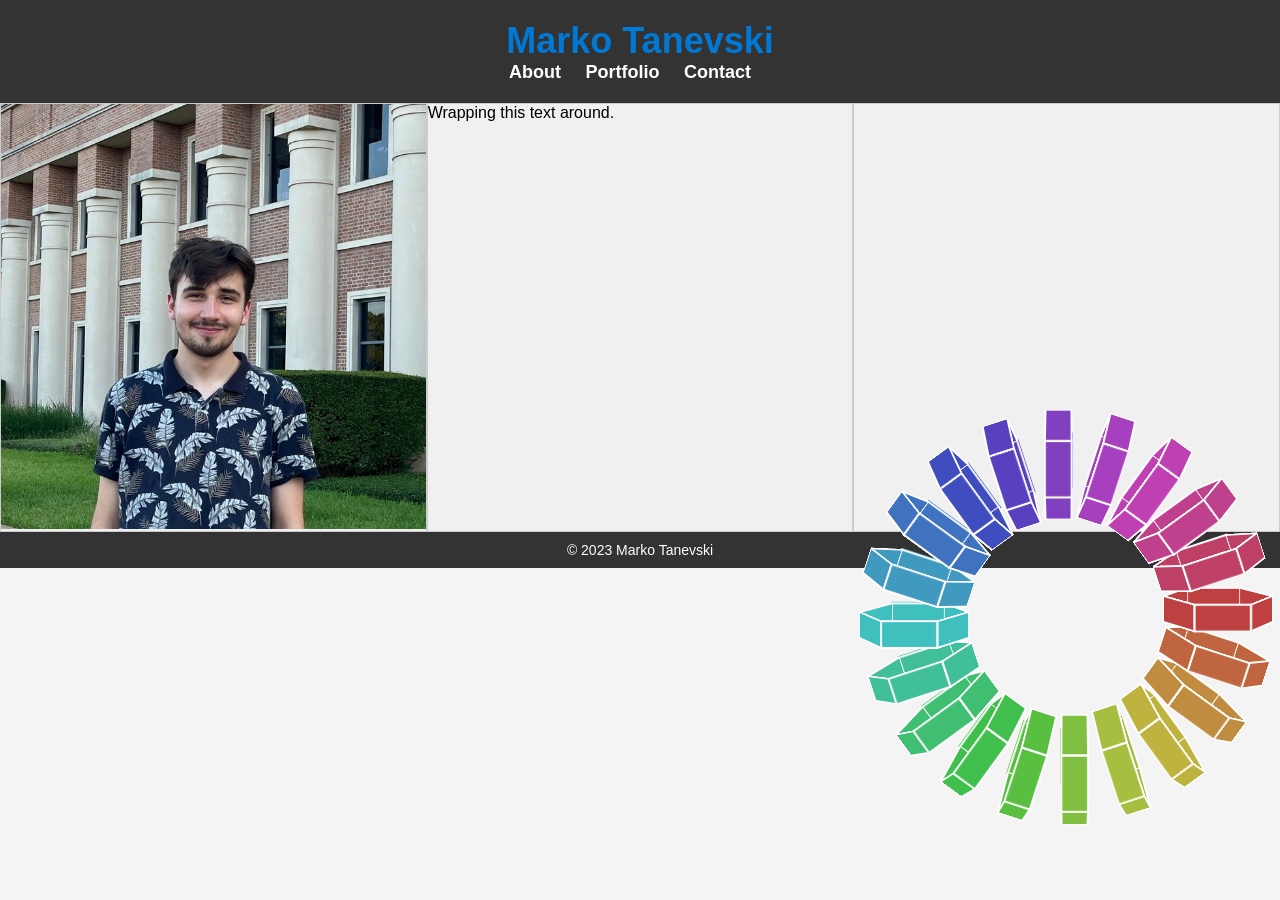
==== commit 7c1fa441: "Minor change" ====
--- a/index.html
+++ b/index.html
@@ -5,6 +5,7 @@
     <meta name="viewport" content="width=device-width, initial-scale=1.0">
     <title>Marko Tanevski - Personal Website</title>
     <link rel="stylesheet" href="styles.css">
+    <script src="https://code.jquery.com/jquery-3.6.0.min.js"></script>
     <script src="script.js"></script>
 </head>
 <body>
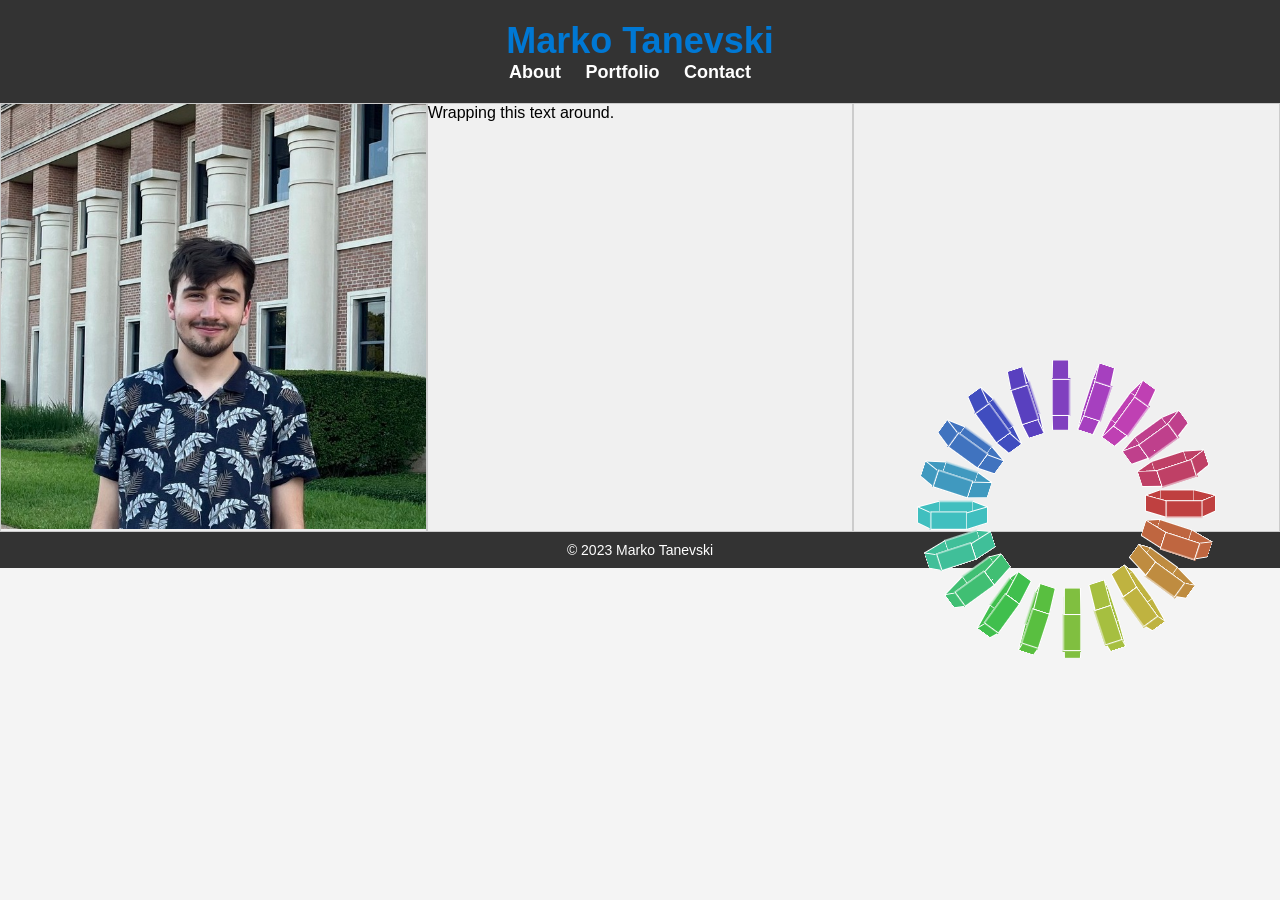
==== commit 93ef72f3: "Relative donut" ====
--- a/index.html
+++ b/index.html
@@ -4,7 +4,7 @@
     <meta charset="UTF-8">
     <meta name="viewport" content="width=device-width, initial-scale=1.0">
     <title>Marko Tanevski - Personal Website</title>
-    <link rel="stylesheet" href="styles.css">
+    <link rel="stylesheet" href="relativestyles.css">
     <script src="https://code.jquery.com/jquery-3.6.0.min.js"></script>
     <script src="script.js"></script>
 </head>
--- a/relativestyles.css
+++ b/relativestyles.css
@@ -0,0 +1,939 @@
+/* Reset some default browser styles */
+body, h1, h2, p, ul, li 
+{
+    margin: 0;
+    padding: 0;
+}
+
+/* Set a background color for the entire page */
+body 
+{
+    background-color: #f4f4f4;
+    font-family: Arial, sans-serif;
+}
+
+/* Style the header */
+header 
+{
+    background-color: #333;
+    color: #fff;
+    text-align: center;
+    position: relative;
+    padding: 20px 0;
+}
+
+header img {
+    max-width: 50%; /* Ensure the image scales with the viewport width */
+    height: auto;
+}
+
+header h1 
+{
+    font-size: 36px;
+}
+
+nav ul 
+{
+    list-style: none;
+}
+
+nav ul li 
+{
+    display: inline;
+    margin-right: 20px;
+}
+
+nav a 
+{
+    text-decoration: none;
+    color: #fff;
+    font-weight: bold;
+    font-size: 18px;
+}
+
+/* Style the sections */
+section 
+{
+    padding: 40px;
+    background-color: #fff;
+    margin: 20px;
+    border-radius: 5px;
+    box-shadow: 0 2px 5px rgba(0, 0, 0, 0.1);
+}
+
+section h2 
+{
+    font-size: 24px;
+    margin-bottom: 20px;
+}
+
+/* Style the footer */
+footer 
+{
+    background-color: #333;
+    z-index: 2;
+    color: #fff;
+    text-align: center;
+    padding: 10px 0;
+    font-size: 14px;
+}
+
+/* Style links */
+a 
+{
+    color: #0078d4;
+    text-decoration: none;
+}
+
+a:hover 
+{
+    text-decoration: underline;
+}
+
+.container {
+    display: flex;
+    justify-content: center; /* Horizontally center the wrappers */
+    align-items: center; /* Vertically center the wrappers */
+    min-height: 33.33vw;
+}
+
+
+.wrapper {
+    background-color: #f0f0f0; /* Background color for the container */
+    border: 1px solid #ccc; /* Border around the container */
+    width: 33.33vw;
+    height: 33.33vw;
+}
+
+.wrapper img {
+    max-width: 100%; /* Ensure images do not exceed the width of the wrapper */
+    height: auto; /* Maintain the image's aspect ratio */
+    display: block; /* Remove any extra spacing below the image */
+}
+
+#wrapperdonut {
+    align-content: center;
+    perspective: 77.5vw;
+    perspective-origin: 50% 50%;
+}
+ .donut {
+    position: relative;
+     width: 1px;
+     height: 1px;
+     transform-style: preserve-3d;
+     left: 50%;
+     top: 15.0vw;
+     transform: translateX(-50%);
+     animation: rotate-body 5s linear infinite;
+     .transform: rotateY(60deg);
+}
+ .donut > div:nth-child(1) {
+     transform: rotateZ(18deg) translate(7.5vw, -50%);
+}
+ .donut > div:nth-child(1) > div > div > div:nth-child(1) {
+     transform: rotateY(60deg) translate3D(0, 0, 2.35vw);
+     background: rgba(191, 102, 64, 1);
+}
+ .donut > div:nth-child(1) > div > div > div:nth-child(2) {
+     transform: rotateY(120deg) translate3D(0, 0, 2.35vw);
+     background: rgba(191, 102, 64, 1);
+}
+ .donut > div:nth-child(1) > div > div > div:nth-child(3) {
+     transform: rotateY(180deg) translate3D(0, 0, 2.35vw);
+     background: rgba(191, 102, 64, 1);
+}
+ .donut > div:nth-child(1) > div > div > div:nth-child(4) {
+     transform: rotateY(240deg) translate3D(0, 0, 2.35vw);
+     background: rgba(191, 102, 64, 1);
+}
+ .donut > div:nth-child(1) > div > div > div:nth-child(5) {
+     transform: rotateY(300deg) translate3D(0, 0, 2.35vw);
+     background: rgba(191, 102, 64, 1);
+}
+ .donut > div:nth-child(1) > div > div > div:nth-child(6) {
+     transform: rotateY(360deg) translate3D(0, 0, 2.35vw);
+     background: rgba(191, 102, 64, 1);
+}
+ .donut > div:nth-child(2) {
+     transform: rotateZ(36deg) translate(7.5vw, -50%);
+}
+ .donut > div:nth-child(2) > div > div > div:nth-child(1) {
+     transform: rotateY(60deg) translate3D(0, 0, 2.35vw);
+     background: rgba(191, 140, 64, 1);
+}
+ .donut > div:nth-child(2) > div > div > div:nth-child(2) {
+     transform: rotateY(120deg) translate3D(0, 0, 2.35vw);
+     background: rgba(191, 140, 64, 1);
+}
+ .donut > div:nth-child(2) > div > div > div:nth-child(3) {
+     transform: rotateY(180deg) translate3D(0, 0, 2.35vw);
+     background: rgba(191, 140, 64, 1);
+}
+ .donut > div:nth-child(2) > div > div > div:nth-child(4) {
+     transform: rotateY(240deg) translate3D(0, 0, 2.35vw);
+     background: rgba(191, 140, 64, 1);
+}
+ .donut > div:nth-child(2) > div > div > div:nth-child(5) {
+     transform: rotateY(300deg) translate3D(0, 0, 2.35vw);
+     background: rgba(191, 140, 64, 1);
+}
+ .donut > div:nth-child(2) > div > div > div:nth-child(6) {
+     transform: rotateY(360deg) translate3D(0, 0, 2.35vw);
+     background: rgba(191, 140, 64, 1);
+}
+ .donut > div:nth-child(3) {
+     transform: rotateZ(54deg) translate(7.5vw, -50%);
+}
+ .donut > div:nth-child(3) > div > div > div:nth-child(1) {
+     transform: rotateY(60deg) translate3D(0, 0, 2.35vw);
+     background: rgba(191, 179, 64, 1);
+}
+ .donut > div:nth-child(3) > div > div > div:nth-child(2) {
+     transform: rotateY(120deg) translate3D(0, 0, 2.35vw);
+     background: rgba(191, 179, 64, 1);
+}
+ .donut > div:nth-child(3) > div > div > div:nth-child(3) {
+     transform: rotateY(180deg) translate3D(0, 0, 2.35vw);
+     background: rgba(191, 179, 64, 1);
+}
+ .donut > div:nth-child(3) > div > div > div:nth-child(4) {
+     transform: rotateY(240deg) translate3D(0, 0, 2.35vw);
+     background: rgba(191, 179, 64, 1);
+}
+ .donut > div:nth-child(3) > div > div > div:nth-child(5) {
+     transform: rotateY(300deg) translate3D(0, 0, 2.35vw);
+     background: rgba(191, 179, 64, 1);
+}
+ .donut > div:nth-child(3) > div > div > div:nth-child(6) {
+     transform: rotateY(360deg) translate3D(0, 0, 2.35vw);
+     background: rgba(191, 179, 64, 1);
+}
+ .donut > div:nth-child(4) {
+     transform: rotateZ(72deg) translate(7.5vw, -50%);
+}
+ .donut > div:nth-child(4) > div > div > div:nth-child(1) {
+     transform: rotateY(60deg) translate3D(0, 0, 2.35vw);
+     background: rgba(166, 191, 64, 1);
+}
+ .donut > div:nth-child(4) > div > div > div:nth-child(2) {
+     transform: rotateY(120deg) translate3D(0, 0, 2.35vw);
+     background: rgba(166, 191, 64, 1);
+}
+ .donut > div:nth-child(4) > div > div > div:nth-child(3) {
+     transform: rotateY(180deg) translate3D(0, 0, 2.35vw);
+     background: rgba(166, 191, 64, 1);
+}
+ .donut > div:nth-child(4) > div > div > div:nth-child(4) {
+     transform: rotateY(240deg) translate3D(0, 0, 2.35vw);
+     background: rgba(166, 191, 64, 1);
+}
+ .donut > div:nth-child(4) > div > div > div:nth-child(5) {
+     transform: rotateY(300deg) translate3D(0, 0, 2.35vw);
+     background: rgba(166, 191, 64, 1);
+}
+ .donut > div:nth-child(4) > div > div > div:nth-child(6) {
+     transform: rotateY(360deg) translate3D(0, 0, 2.35vw);
+     background: rgba(166, 191, 64, 1);
+}
+ .donut > div:nth-child(5) {
+     transform: rotateZ(90deg) translate(7.5vw, -50%);
+}
+ .donut > div:nth-child(5) > div > div > div:nth-child(1) {
+     transform: rotateY(60deg) translate3D(0, 0, 2.35vw);
+     background: rgba(128, 191, 64, 1);
+}
+ .donut > div:nth-child(5) > div > div > div:nth-child(2) {
+     transform: rotateY(120deg) translate3D(0, 0, 2.35vw);
+     background: rgba(128, 191, 64, 1);
+}
+ .donut > div:nth-child(5) > div > div > div:nth-child(3) {
+     transform: rotateY(180deg) translate3D(0, 0, 2.35vw);
+     background: rgba(128, 191, 64, 1);
+}
+ .donut > div:nth-child(5) > div > div > div:nth-child(4) {
+     transform: rotateY(240deg) translate3D(0, 0, 2.35vw);
+     background: rgba(128, 191, 64, 1);
+}
+ .donut > div:nth-child(5) > div > div > div:nth-child(5) {
+     transform: rotateY(300deg) translate3D(0, 0, 2.35vw);
+     background: rgba(128, 191, 64, 1);
+}
+ .donut > div:nth-child(5) > div > div > div:nth-child(6) {
+     transform: rotateY(360deg) translate3D(0, 0, 2.35vw);
+     background: rgba(128, 191, 64, 1);
+}
+ .donut > div:nth-child(6) {
+     transform: rotateZ(108deg) translate(7.5vw, -50%);
+}
+ .donut > div:nth-child(6) > div > div > div:nth-child(1) {
+     transform: rotateY(60deg) translate3D(0, 0, 2.35vw);
+     background: rgba(89, 191, 64, 1);
+}
+ .donut > div:nth-child(6) > div > div > div:nth-child(2) {
+     transform: rotateY(120deg) translate3D(0, 0, 2.35vw);
+     background: rgba(89, 191, 64, 1);
+}
+ .donut > div:nth-child(6) > div > div > div:nth-child(3) {
+     transform: rotateY(180deg) translate3D(0, 0, 2.35vw);
+     background: rgba(89, 191, 64, 1);
+}
+ .donut > div:nth-child(6) > div > div > div:nth-child(4) {
+     transform: rotateY(240deg) translate3D(0, 0, 2.35vw);
+     background: rgba(89, 191, 64, 1);
+}
+ .donut > div:nth-child(6) > div > div > div:nth-child(5) {
+     transform: rotateY(300deg) translate3D(0, 0, 2.35vw);
+     background: rgba(89, 191, 64, 1);
+}
+ .donut > div:nth-child(6) > div > div > div:nth-child(6) {
+     transform: rotateY(360deg) translate3D(0, 0, 2.35vw);
+     background: rgba(89, 191, 64, 1);
+}
+ .donut > div:nth-child(7) {
+     transform: rotateZ(126deg) translate(7.5vw, -50%);
+}
+ .donut > div:nth-child(7) > div > div > div:nth-child(1) {
+     transform: rotateY(60deg) translate3D(0, 0, 2.35vw);
+     background: rgba(64, 191, 77, 1);
+}
+ .donut > div:nth-child(7) > div > div > div:nth-child(2) {
+     transform: rotateY(120deg) translate3D(0, 0, 2.35vw);
+     background: rgba(64, 191, 77, 1);
+}
+ .donut > div:nth-child(7) > div > div > div:nth-child(3) {
+     transform: rotateY(180deg) translate3D(0, 0, 2.35vw);
+     background: rgba(64, 191, 77, 1);
+}
+ .donut > div:nth-child(7) > div > div > div:nth-child(4) {
+     transform: rotateY(240deg) translate3D(0, 0, 2.35vw);
+     background: rgba(64, 191, 77, 1);
+}
+ .donut > div:nth-child(7) > div > div > div:nth-child(5) {
+     transform: rotateY(300deg) translate3D(0, 0, 2.35vw);
+     background: rgba(64, 191, 77, 1);
+}
+ .donut > div:nth-child(7) > div > div > div:nth-child(6) {
+     transform: rotateY(360deg) translate3D(0, 0, 2.35vw);
+     background: rgba(64, 191, 77, 1);
+}
+ .donut > div:nth-child(8) {
+     transform: rotateZ(144deg) translate(7.5vw, -50%);
+}
+ .donut > div:nth-child(8) > div > div > div:nth-child(1) {
+     transform: rotateY(60deg) translate3D(0, 0, 2.35vw);
+     background: rgba(64, 191, 115, 1);
+}
+ .donut > div:nth-child(8) > div > div > div:nth-child(2) {
+     transform: rotateY(120deg) translate3D(0, 0, 2.35vw);
+     background: rgba(64, 191, 115, 1);
+}
+ .donut > div:nth-child(8) > div > div > div:nth-child(3) {
+     transform: rotateY(180deg) translate3D(0, 0, 2.35vw);
+     background: rgba(64, 191, 115, 1);
+}
+ .donut > div:nth-child(8) > div > div > div:nth-child(4) {
+     transform: rotateY(240deg) translate3D(0, 0, 2.35vw);
+     background: rgba(64, 191, 115, 1);
+}
+ .donut > div:nth-child(8) > div > div > div:nth-child(5) {
+     transform: rotateY(300deg) translate3D(0, 0, 2.35vw);
+     background: rgba(64, 191, 115, 1);
+}
+ .donut > div:nth-child(8) > div > div > div:nth-child(6) {
+     transform: rotateY(360deg) translate3D(0, 0, 2.35vw);
+     background: rgba(64, 191, 115, 1);
+}
+ .donut > div:nth-child(9) {
+     transform: rotateZ(162deg) translate(7.5vw, -50%);
+}
+ .donut > div:nth-child(9) > div > div > div:nth-child(1) {
+     transform: rotateY(60deg) translate3D(0, 0, 2.35vw);
+     background: rgba(64, 191, 153, 1);
+}
+ .donut > div:nth-child(9) > div > div > div:nth-child(2) {
+     transform: rotateY(120deg) translate3D(0, 0, 2.35vw);
+     background: rgba(64, 191, 153, 1);
+}
+ .donut > div:nth-child(9) > div > div > div:nth-child(3) {
+     transform: rotateY(180deg) translate3D(0, 0, 2.35vw);
+     background: rgba(64, 191, 153, 1);
+}
+ .donut > div:nth-child(9) > div > div > div:nth-child(4) {
+     transform: rotateY(240deg) translate3D(0, 0, 2.35vw);
+     background: rgba(64, 191, 153, 1);
+}
+ .donut > div:nth-child(9) > div > div > div:nth-child(5) {
+     transform: rotateY(300deg) translate3D(0, 0, 2.35vw);
+     background: rgba(64, 191, 153, 1);
+}
+ .donut > div:nth-child(9) > div > div > div:nth-child(6) {
+     transform: rotateY(360deg) translate3D(0, 0, 2.35vw);
+     background: rgba(64, 191, 153, 1);
+}
+ .donut > div:nth-child(10) {
+     transform: rotateZ(180deg) translate(7.5vw, -50%);
+}
+ .donut > div:nth-child(10) > div > div > div:nth-child(1) {
+     transform: rotateY(60deg) translate3D(0, 0, 2.35vw);
+     background: rgba(64, 191, 191, 1);
+}
+ .donut > div:nth-child(10) > div > div > div:nth-child(2) {
+     transform: rotateY(120deg) translate3D(0, 0, 2.35vw);
+     background: rgba(64, 191, 191, 1);
+}
+ .donut > div:nth-child(10) > div > div > div:nth-child(3) {
+     transform: rotateY(180deg) translate3D(0, 0, 2.35vw);
+     background: rgba(64, 191, 191, 1);
+}
+ .donut > div:nth-child(10) > div > div > div:nth-child(4) {
+     transform: rotateY(240deg) translate3D(0, 0, 2.35vw);
+     background: rgba(64, 191, 191, 1);
+}
+ .donut > div:nth-child(10) > div > div > div:nth-child(5) {
+     transform: rotateY(300deg) translate3D(0, 0, 2.35vw);
+     background: rgba(64, 191, 191, 1);
+}
+ .donut > div:nth-child(10) > div > div > div:nth-child(6) {
+     transform: rotateY(360deg) translate3D(0, 0, 2.35vw);
+     background: rgba(64, 191, 191, 1);
+}
+ .donut > div:nth-child(11) {
+     transform: rotateZ(198deg) translate(7.5vw, -50%);
+}
+ .donut > div:nth-child(11) > div > div > div:nth-child(1) {
+     transform: rotateY(60deg) translate3D(0, 0, 2.35vw);
+     background: rgba(64, 153, 191, 1);
+}
+ .donut > div:nth-child(11) > div > div > div:nth-child(2) {
+     transform: rotateY(120deg) translate3D(0, 0, 2.35vw);
+     background: rgba(64, 153, 191, 1);
+}
+ .donut > div:nth-child(11) > div > div > div:nth-child(3) {
+     transform: rotateY(180deg) translate3D(0, 0, 2.35vw);
+     background: rgba(64, 153, 191, 1);
+}
+ .donut > div:nth-child(11) > div > div > div:nth-child(4) {
+     transform: rotateY(240deg) translate3D(0, 0, 2.35vw);
+     background: rgba(64, 153, 191, 1);
+}
+ .donut > div:nth-child(11) > div > div > div:nth-child(5) {
+     transform: rotateY(300deg) translate3D(0, 0, 2.35vw);
+     background: rgba(64, 153, 191, 1);
+}
+ .donut > div:nth-child(11) > div > div > div:nth-child(6) {
+     transform: rotateY(360deg) translate3D(0, 0, 2.35vw);
+     background: rgba(64, 153, 191, 1);
+}
+ .donut > div:nth-child(12) {
+     transform: rotateZ(216deg) translate(7.5vw, -50%);
+}
+ .donut > div:nth-child(12) > div > div > div:nth-child(1) {
+     transform: rotateY(60deg) translate3D(0, 0, 2.35vw);
+     background: rgba(64, 115, 191, 1);
+}
+ .donut > div:nth-child(12) > div > div > div:nth-child(2) {
+     transform: rotateY(120deg) translate3D(0, 0, 2.35vw);
+     background: rgba(64, 115, 191, 1);
+}
+ .donut > div:nth-child(12) > div > div > div:nth-child(3) {
+     transform: rotateY(180deg) translate3D(0, 0, 2.35vw);
+     background: rgba(64, 115, 191, 1);
+}
+ .donut > div:nth-child(12) > div > div > div:nth-child(4) {
+     transform: rotateY(240deg) translate3D(0, 0, 2.35vw);
+     background: rgba(64, 115, 191, 1);
+}
+ .donut > div:nth-child(12) > div > div > div:nth-child(5) {
+     transform: rotateY(300deg) translate3D(0, 0, 2.35vw);
+     background: rgba(64, 115, 191, 1);
+}
+ .donut > div:nth-child(12) > div > div > div:nth-child(6) {
+     transform: rotateY(360deg) translate3D(0, 0, 2.35vw);
+     background: rgba(64, 115, 191, 1);
+}
+ .donut > div:nth-child(13) {
+     transform: rotateZ(234deg) translate(7.5vw, -50%);
+}
+ .donut > div:nth-child(13) > div > div > div:nth-child(1) {
+     transform: rotateY(60deg) translate3D(0, 0, 2.35vw);
+     background: rgba(64, 77, 191, 1);
+}
+ .donut > div:nth-child(13) > div > div > div:nth-child(2) {
+     transform: rotateY(120deg) translate3D(0, 0, 2.35vw);
+     background: rgba(64, 77, 191, 1);
+}
+ .donut > div:nth-child(13) > div > div > div:nth-child(3) {
+     transform: rotateY(180deg) translate3D(0, 0, 2.35vw);
+     background: rgba(64, 77, 191, 1);
+}
+ .donut > div:nth-child(13) > div > div > div:nth-child(4) {
+     transform: rotateY(240deg) translate3D(0, 0, 2.35vw);
+     background: rgba(64, 77, 191, 1);
+}
+ .donut > div:nth-child(13) > div > div > div:nth-child(5) {
+     transform: rotateY(300deg) translate3D(0, 0, 2.35vw);
+     background: rgba(64, 77, 191, 1);
+}
+ .donut > div:nth-child(13) > div > div > div:nth-child(6) {
+     transform: rotateY(360deg) translate3D(0, 0, 2.35vw);
+     background: rgba(64, 77, 191, 1);
+}
+ .donut > div:nth-child(14) {
+     transform: rotateZ(252deg) translate(7.5vw, -50%);
+}
+ .donut > div:nth-child(14) > div > div > div:nth-child(1) {
+     transform: rotateY(60deg) translate3D(0, 0, 2.35vw);
+     background: rgba(89, 64, 191, 1);
+}
+ .donut > div:nth-child(14) > div > div > div:nth-child(2) {
+     transform: rotateY(120deg) translate3D(0, 0, 2.35vw);
+     background: rgba(89, 64, 191, 1);
+}
+ .donut > div:nth-child(14) > div > div > div:nth-child(3) {
+     transform: rotateY(180deg) translate3D(0, 0, 2.35vw);
+     background: rgba(89, 64, 191, 1);
+}
+ .donut > div:nth-child(14) > div > div > div:nth-child(4) {
+     transform: rotateY(240deg) translate3D(0, 0, 2.35vw);
+     background: rgba(89, 64, 191, 1);
+}
+ .donut > div:nth-child(14) > div > div > div:nth-child(5) {
+     transform: rotateY(300deg) translate3D(0, 0, 2.35vw);
+     background: rgba(89, 64, 191, 1);
+}
+ .donut > div:nth-child(14) > div > div > div:nth-child(6) {
+     transform: rotateY(360deg) translate3D(0, 0, 2.35vw);
+     background: rgba(89, 64, 191, 1);
+}
+ .donut > div:nth-child(15) {
+     transform: rotateZ(270deg) translate(7.5vw, -50%);
+}
+ .donut > div:nth-child(15) > div > div > div:nth-child(1) {
+     transform: rotateY(60deg) translate3D(0, 0, 2.35vw);
+     background: rgba(128, 64, 191, 1);
+}
+ .donut > div:nth-child(15) > div > div > div:nth-child(2) {
+     transform: rotateY(120deg) translate3D(0, 0, 2.35vw);
+     background: rgba(128, 64, 191, 1);
+}
+ .donut > div:nth-child(15) > div > div > div:nth-child(3) {
+     transform: rotateY(180deg) translate3D(0, 0, 2.35vw);
+     background: rgba(128, 64, 191, 1);
+}
+ .donut > div:nth-child(15) > div > div > div:nth-child(4) {
+     transform: rotateY(240deg) translate3D(0, 0, 2.35vw);
+     background: rgba(128, 64, 191, 1);
+}
+ .donut > div:nth-child(15) > div > div > div:nth-child(5) {
+     transform: rotateY(300deg) translate3D(0, 0, 2.35vw);
+     background: rgba(128, 64, 191, 1);
+}
+ .donut > div:nth-child(15) > div > div > div:nth-child(6) {
+     transform: rotateY(360deg) translate3D(0, 0, 2.35vw);
+     background: rgba(128, 64, 191, 1);
+}
+ .donut > div:nth-child(16) {
+     transform: rotateZ(288deg) translate(7.5vw, -50%);
+}
+ .donut > div:nth-child(16) > div > div > div:nth-child(1) {
+     transform: rotateY(60deg) translate3D(0, 0, 2.35vw);
+     background: rgba(166, 64, 191, 1);
+}
+ .donut > div:nth-child(16) > div > div > div:nth-child(2) {
+     transform: rotateY(120deg) translate3D(0, 0, 2.35vw);
+     background: rgba(166, 64, 191, 1);
+}
+ .donut > div:nth-child(16) > div > div > div:nth-child(3) {
+     transform: rotateY(180deg) translate3D(0, 0, 2.35vw);
+     background: rgba(166, 64, 191, 1);
+}
+ .donut > div:nth-child(16) > div > div > div:nth-child(4) {
+     transform: rotateY(240deg) translate3D(0, 0, 2.35vw);
+     background: rgba(166, 64, 191, 1);
+}
+ .donut > div:nth-child(16) > div > div > div:nth-child(5) {
+     transform: rotateY(300deg) translate3D(0, 0, 2.35vw);
+     background: rgba(166, 64, 191, 1);
+}
+ .donut > div:nth-child(16) > div > div > div:nth-child(6) {
+     transform: rotateY(360deg) translate3D(0, 0, 2.35vw);
+     background: rgba(166, 64, 191, 1);
+}
+ .donut > div:nth-child(17) {
+     transform: rotateZ(306deg) translate(7.5vw, -50%);
+}
+ .donut > div:nth-child(17) > div > div > div:nth-child(1) {
+     transform: rotateY(60deg) translate3D(0, 0, 2.35vw);
+     background: rgba(191, 64, 179, 1);
+}
+ .donut > div:nth-child(17) > div > div > div:nth-child(2) {
+     transform: rotateY(120deg) translate3D(0, 0, 2.35vw);
+     background: rgba(191, 64, 179, 1);
+}
+ .donut > div:nth-child(17) > div > div > div:nth-child(3) {
+     transform: rotateY(180deg) translate3D(0, 0, 2.35vw);
+     background: rgba(191, 64, 179, 1);
+}
+ .donut > div:nth-child(17) > div > div > div:nth-child(4) {
+     transform: rotateY(240deg) translate3D(0, 0, 2.35vw);
+     background: rgba(191, 64, 179, 1);
+}
+ .donut > div:nth-child(17) > div > div > div:nth-child(5) {
+     transform: rotateY(300deg) translate3D(0, 0, 2.35vw);
+     background: rgba(191, 64, 179, 1);
+}
+ .donut > div:nth-child(17) > div > div > div:nth-child(6) {
+     transform: rotateY(360deg) translate3D(0, 0, 2.35vw);
+     background: rgba(191, 64, 179, 1);
+}
+ .donut > div:nth-child(18) {
+     transform: rotateZ(324deg) translate(7.5vw, -50%);
+}
+ .donut > div:nth-child(18) > div > div > div:nth-child(1) {
+     transform: rotateY(60deg) translate3D(0, 0, 2.35vw);
+     background: rgba(191, 64, 140, 1);
+}
+ .donut > div:nth-child(18) > div > div > div:nth-child(2) {
+     transform: rotateY(120deg) translate3D(0, 0, 2.35vw);
+     background: rgba(191, 64, 140, 1);
+}
+ .donut > div:nth-child(18) > div > div > div:nth-child(3) {
+     transform: rotateY(180deg) translate3D(0, 0, 2.35vw);
+     background: rgba(191, 64, 140, 1);
+}
+ .donut > div:nth-child(18) > div > div > div:nth-child(4) {
+     transform: rotateY(240deg) translate3D(0, 0, 2.35vw);
+     background: rgba(191, 64, 140, 1);
+}
+ .donut > div:nth-child(18) > div > div > div:nth-child(5) {
+     transform: rotateY(300deg) translate3D(0, 0, 2.35vw);
+     background: rgba(191, 64, 140, 1);
+}
+ .donut > div:nth-child(18) > div > div > div:nth-child(6) {
+     transform: rotateY(360deg) translate3D(0, 0, 2.35vw);
+     background: rgba(191, 64, 140, 1);
+}
+ .donut > div:nth-child(19) {
+     transform: rotateZ(342deg) translate(7.5vw, -50%);
+}
+ .donut > div:nth-child(19) > div > div > div:nth-child(1) {
+     transform: rotateY(60deg) translate3D(0, 0, 2.35vw);
+     background: rgba(191, 64, 102, 1);
+}
+ .donut > div:nth-child(19) > div > div > div:nth-child(2) {
+     transform: rotateY(120deg) translate3D(0, 0, 2.35vw);
+     background: rgba(191, 64, 102, 1);
+}
+ .donut > div:nth-child(19) > div > div > div:nth-child(3) {
+     transform: rotateY(180deg) translate3D(0, 0, 2.35vw);
+     background: rgba(191, 64, 102, 1);
+}
+ .donut > div:nth-child(19) > div > div > div:nth-child(4) {
+     transform: rotateY(240deg) translate3D(0, 0, 2.35vw);
+     background: rgba(191, 64, 102, 1);
+}
+ .donut > div:nth-child(19) > div > div > div:nth-child(5) {
+     transform: rotateY(300deg) translate3D(0, 0, 2.35vw);
+     background: rgba(191, 64, 102, 1);
+}
+ .donut > div:nth-child(19) > div > div > div:nth-child(6) {
+     transform: rotateY(360deg) translate3D(0, 0, 2.35vw);
+     background: rgba(191, 64, 102, 1);
+}
+ .donut > div:nth-child(20) {
+     transform: rotateZ(360deg) translate(7.5vw, -50%);
+}
+ .donut > div:nth-child(20) > div > div > div:nth-child(1) {
+     transform: rotateY(60deg) translate3D(0, 0, 2.35vw);
+     background: rgba(191, 64, 64, 1);
+}
+ .donut > div:nth-child(20) > div > div > div:nth-child(2) {
+     transform: rotateY(120deg) translate3D(0, 0, 2.35vw);
+     background: rgba(191, 64, 64, 1);
+}
+ .donut > div:nth-child(20) > div > div > div:nth-child(3) {
+     transform: rotateY(180deg) translate3D(0, 0, 2.35vw);
+     background: rgba(191, 64, 64, 1);
+}
+ .donut > div:nth-child(20) > div > div > div:nth-child(4) {
+     transform: rotateY(240deg) translate3D(0, 0, 2.35vw);
+     background: rgba(191, 64, 64, 1);
+}
+ .donut > div:nth-child(20) > div > div > div:nth-child(5) {
+     transform: rotateY(300deg) translate3D(0, 0, 2.35vw);
+     background: rgba(191, 64, 64, 1);
+}
+ .donut > div:nth-child(20) > div > div > div:nth-child(6) {
+     transform: rotateY(360deg) translate3D(0, 0, 2.35vw);
+     background: rgba(191, 64, 64, 1);
+}
+ .donut > div {
+     position: absolute;
+     width: 5.0vw;
+     height: 1.0vw;
+     transform-style: preserve-3d;
+     transform-origin: 0% 0%;
+}
+ .donut > div > div {
+     position: absolute;
+     width: 0;
+     height: 0;
+     transform-style: preserve-3d;
+     transform-origin: 0% 0%;
+}
+ .donut > div > div > div {
+     position: absolute;
+     top: 0;
+     left: 0;
+     width: 0;
+     height: 0;
+     transform-style: preserve-3d;
+}
+ .donut > div:nth-child(1) > div > div {
+     animation: rotate-segment-1 2s linear infinite;
+}
+ .donut > div:nth-child(2) > div > div {
+     animation: rotate-segment-2 2s linear infinite;
+}
+ .donut > div:nth-child(3) > div > div {
+     animation: rotate-segment-3 2s linear infinite;
+}
+ .donut > div:nth-child(4) > div > div {
+     animation: rotate-segment-4 2s linear infinite;
+}
+ .donut > div:nth-child(5) > div > div {
+     animation: rotate-segment-5 2s linear infinite;
+}
+ .donut > div:nth-child(6) > div > div {
+     animation: rotate-segment-6 2s linear infinite;
+}
+ .donut > div:nth-child(7) > div > div {
+     animation: rotate-segment-7 2s linear infinite;
+}
+ .donut > div:nth-child(8) > div > div {
+     animation: rotate-segment-8 2s linear infinite;
+}
+ .donut > div:nth-child(9) > div > div {
+     animation: rotate-segment-9 2s linear infinite;
+}
+ .donut > div:nth-child(10) > div > div {
+     animation: rotate-segment-10 2s linear infinite;
+}
+ .donut > div:nth-child(11) > div > div {
+     animation: rotate-segment-11 2s linear infinite;
+}
+ .donut > div:nth-child(12) > div > div {
+     animation: rotate-segment-12 2s linear infinite;
+}
+ .donut > div:nth-child(13) > div > div {
+     animation: rotate-segment-13 2s linear infinite;
+}
+ .donut > div:nth-child(14) > div > div {
+     animation: rotate-segment-14 2s linear infinite;
+}
+ .donut > div:nth-child(15) > div > div {
+     animation: rotate-segment-15 2s linear infinite;
+}
+ .donut > div:nth-child(16) > div > div {
+     animation: rotate-segment-16 2s linear infinite;
+}
+ .donut > div:nth-child(17) > div > div {
+     animation: rotate-segment-17 2s linear infinite;
+}
+ .donut > div:nth-child(18) > div > div {
+     animation: rotate-segment-18 2s linear infinite;
+}
+ .donut > div:nth-child(19) > div > div {
+     animation: rotate-segment-19 2s linear infinite;
+}
+ .donut > div:nth-child(20) > div > div {
+     animation: rotate-segment-20 2s linear infinite;
+}
+ .donut > div > div > div > div {
+     position: absolute;
+     top: 0;
+     left: 0;
+     width: 2.65vw;
+     height: 1.2vw;
+     background: rgba(0, 0, 0, 1);
+     border: 0.1vw solid rgba(255, 255, 255, 1);
+     margin-left: -26.0.25vw;
+     margin-top: -0.6vw;
+     transform-origin: 50% 50%;
+}
+ @keyframes rotate-segments {
+     from {
+         transform: rotateZ(40deg) rotateY(0deg);
+    }
+     to {
+         transform: rotateZ(40deg) rotateY(360deg);
+    }
+}
+ @keyframes rotate-body {
+     from {
+         transform: rotateY(360deg);
+    }
+     to {
+         transform: rotateY(0deg);
+    }
+}
+ @keyframes rotate-segment-1 {
+     from {
+         transform: rotateZ(40deg) rotateY(9deg);
+    }
+     to {
+         transform: rotateZ(40deg) rotateY(369deg);
+    }
+}
+ @keyframes rotate-segment-2 {
+     from {
+         transform: rotateZ(40deg) rotateY(18deg);
+    }
+     to {
+         transform: rotateZ(40deg) rotateY(378deg);
+    }
+}
+ @keyframes rotate-segment-3 {
+     from {
+         transform: rotateZ(40deg) rotateY(27deg);
+    }
+     to {
+         transform: rotateZ(40deg) rotateY(387deg);
+    }
+}
+ @keyframes rotate-segment-4 {
+     from {
+         transform: rotateZ(40deg) rotateY(36deg);
+    }
+     to {
+         transform: rotateZ(40deg) rotateY(396deg);
+    }
+}
+ @keyframes rotate-segment-5 {
+     from {
+         transform: rotateZ(40deg) rotateY(45deg);
+    }
+     to {
+         transform: rotateZ(40deg) rotateY(405deg);
+    }
+}
+ @keyframes rotate-segment-6 {
+     from {
+         transform: rotateZ(40deg) rotateY(54deg);
+    }
+     to {
+         transform: rotateZ(40deg) rotateY(414deg);
+    }
+}
+ @keyframes rotate-segment-7 {
+     from {
+         transform: rotateZ(40deg) rotateY(63deg);
+    }
+     to {
+         transform: rotateZ(40deg) rotateY(423deg);
+    }
+}
+ @keyframes rotate-segment-8 {
+     from {
+         transform: rotateZ(40deg) rotateY(72deg);
+    }
+     to {
+         transform: rotateZ(40deg) rotateY(432deg);
+    }
+}
+ @keyframes rotate-segment-9 {
+     from {
+         transform: rotateZ(40deg) rotateY(81deg);
+    }
+     to {
+         transform: rotateZ(40deg) rotateY(441deg);
+    }
+}
+ @keyframes rotate-segment-10 {
+     from {
+         transform: rotateZ(40deg) rotateY(90deg);
+    }
+     to {
+         transform: rotateZ(40deg) rotateY(450deg);
+    }
+}
+ @keyframes rotate-segment-11 {
+     from {
+         transform: rotateZ(40deg) rotateY(99deg);
+    }
+     to {
+         transform: rotateZ(40deg) rotateY(459deg);
+    }
+}
+ @keyframes rotate-segment-12 {
+     from {
+         transform: rotateZ(40deg) rotateY(108deg);
+    }
+     to {
+         transform: rotateZ(40deg) rotateY(468deg);
+    }
+}
+ @keyframes rotate-segment-13 {
+     from {
+         transform: rotateZ(40deg) rotateY(117deg);
+    }
+     to {
+         transform: rotateZ(40deg) rotateY(477deg);
+    }
+}
+ @keyframes rotate-segment-14 {
+     from {
+         transform: rotateZ(40deg) rotateY(126deg);
+    }
+     to {
+         transform: rotateZ(40deg) rotateY(486deg);
+    }
+}
+ @keyframes rotate-segment-15 {
+     from {
+         transform: rotateZ(40deg) rotateY(135deg);
+    }
+     to {
+         transform: rotateZ(40deg) rotateY(495deg);
+    }
+}
+ @keyframes rotate-segment-16 {
+     from {
+         transform: rotateZ(40deg) rotateY(144deg);
+    }
+     to {
+         transform: rotateZ(40deg) rotateY(504deg);
+    }
+}
+ @keyframes rotate-segment-17 {
+     from {
+         transform: rotateZ(40deg) rotateY(153deg);
+    }
+     to {
+         transform: rotateZ(40deg) rotateY(513deg);
+    }
+}
+ @keyframes rotate-segment-18 {
+     from {
+         transform: rotateZ(40deg) rotateY(162deg);
+    }
+     to {
+         transform: rotateZ(40deg) rotateY(522deg);
+    }
+}
+ @keyframes rotate-segment-19 {
+     from {
+         transform: rotateZ(40deg) rotateY(171deg);
+    }
+     to {
+         transform: rotateZ(40deg) rotateY(531deg);
+    }
+}
+ @keyframes rotate-segment-20 {
+     from {
+         transform: rotateZ(40deg) rotateY(180deg);
+    }
+     to {
+         transform: rotateZ(40deg) rotateY(540deg);
+    }
+}
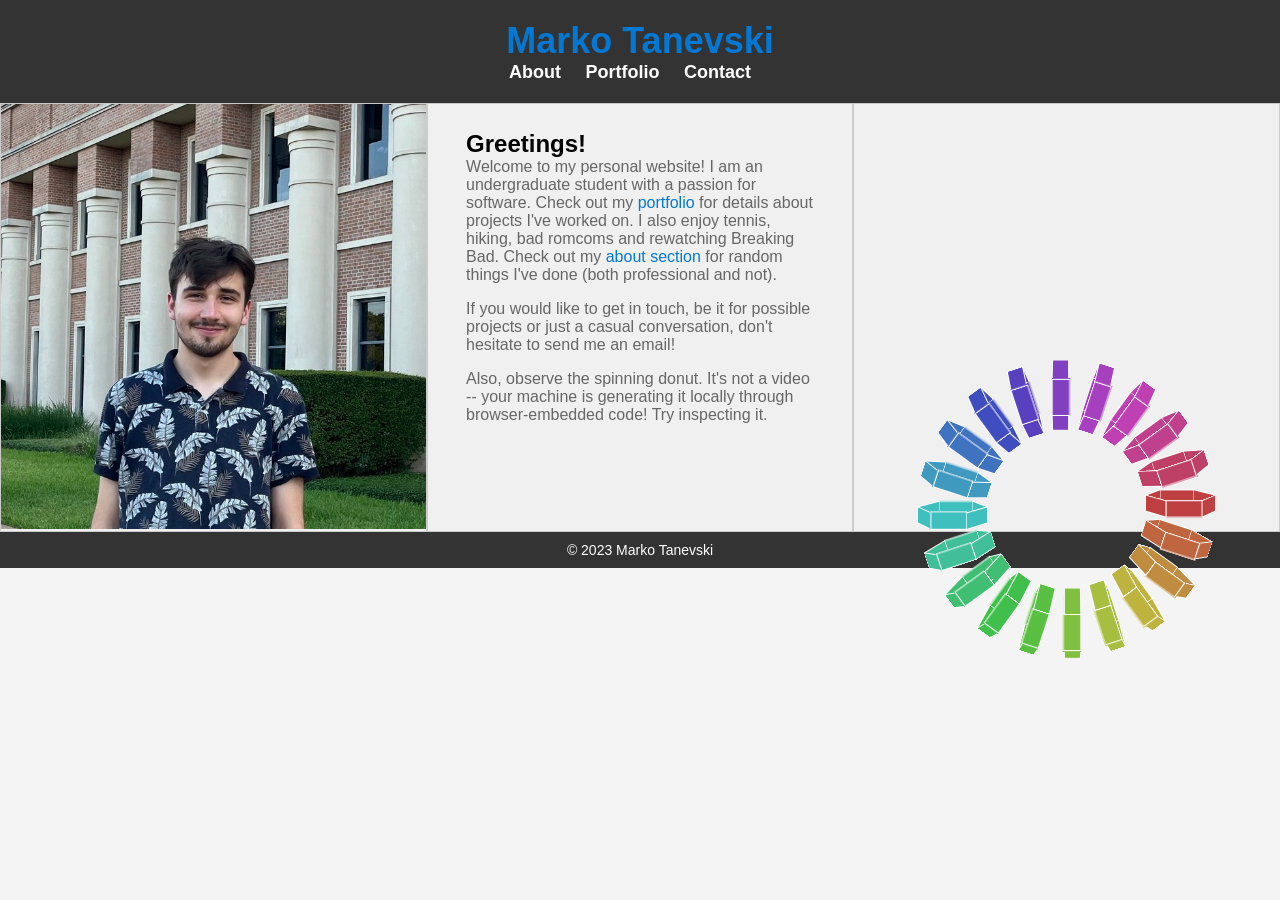
==== commit 2d962ae1: "Yet another change" ====
--- a/index.html
+++ b/index.html
@@ -26,8 +26,13 @@
              <img src="markopic.jpg" alt="Marko">
         </div>
 
-        <div class="wrapper">
-            Wrapping this text around.
+        <div class="wrapper" alt="wrappertext">
+            <div class="content">
+                <h2>Greetings!</h2>
+                <p>Welcome to my personal website! I am an undergraduate student with a passion for software. Check out my <a href="portfolio.html">portfolio</a> for details about projects I've worked on. I also enjoy tennis, hiking, bad romcoms and rewatching Breaking Bad. Check out my <a href="about.html">about section</a> for random things I've done (both professional and not). </p>
+                <p>If you would like to get in touch, be it for possible projects or just a casual conversation, don't hesitate to send me an email!</p>
+                <p>Also, observe the spinning donut. It's not a video -- your machine is generating it locally through browser-embedded code! Try inspecting it. </p>
+            </div>
         </div>
 
         <div class="wrapper" id="wrapperdonut">
--- a/relativestyles.css
+++ b/relativestyles.css
@@ -78,6 +78,50 @@
     font-size: 14px;
 }
 
+.portfolio {
+    display: flex;
+    flex-wrap: wrap;
+    justify-content: space-between;
+    margin: 20px; /* Add margin for spacing between sections */
+}
+
+.portfolio-item {
+    flex: 0 1 calc(33.33% - 20px); /* Set a third of the container width with spacing */
+    background-color: #f0f0f0;
+    padding: 20px;
+    margin-bottom: 20px; /* Add margin for spacing between items */
+    box-shadow: 0 2px 5px rgba(0, 0, 0, 0.1);
+    box-sizing: border-box;
+}
+
+/* Style headings */
+.portfolio-item h3 {
+    font-size: 20px;
+    margin-bottom: 10px; /* Add margin between title and description */
+}
+
+/* Style descriptions */
+.portfolio-item p {
+    font-size: 14px;
+    color: #666;
+    margin-bottom: 10px;
+}
+
+/* Style links */
+.portfolio-item a {
+    display: inline-block;
+    background-color: #0078d4;
+    color: #fff;
+    text-decoration: none;
+    padding: 5px 10px;
+    border-radius: 3px;
+    font-weight: bold;
+}
+
+.portfolio-item a:hover {
+    background-color: #005a9e;
+}
+
 /* Style links */
 a 
 {
@@ -109,6 +153,18 @@
     max-width: 100%; /* Ensure images do not exceed the width of the wrapper */
     height: auto; /* Maintain the image's aspect ratio */
     display: block; /* Remove any extra spacing below the image */
+}
+
+.content {
+    margin-left: 3vw;
+    margin-right: 3vw;
+    margin-top: 2vw;
+    margin-bottom: 2vw;
+}
+
+.content p {
+    color: #666;
+    margin-bottom: 1em; /* Add margin to create spacing between paragraphs */
 }
 
 #wrapperdonut {
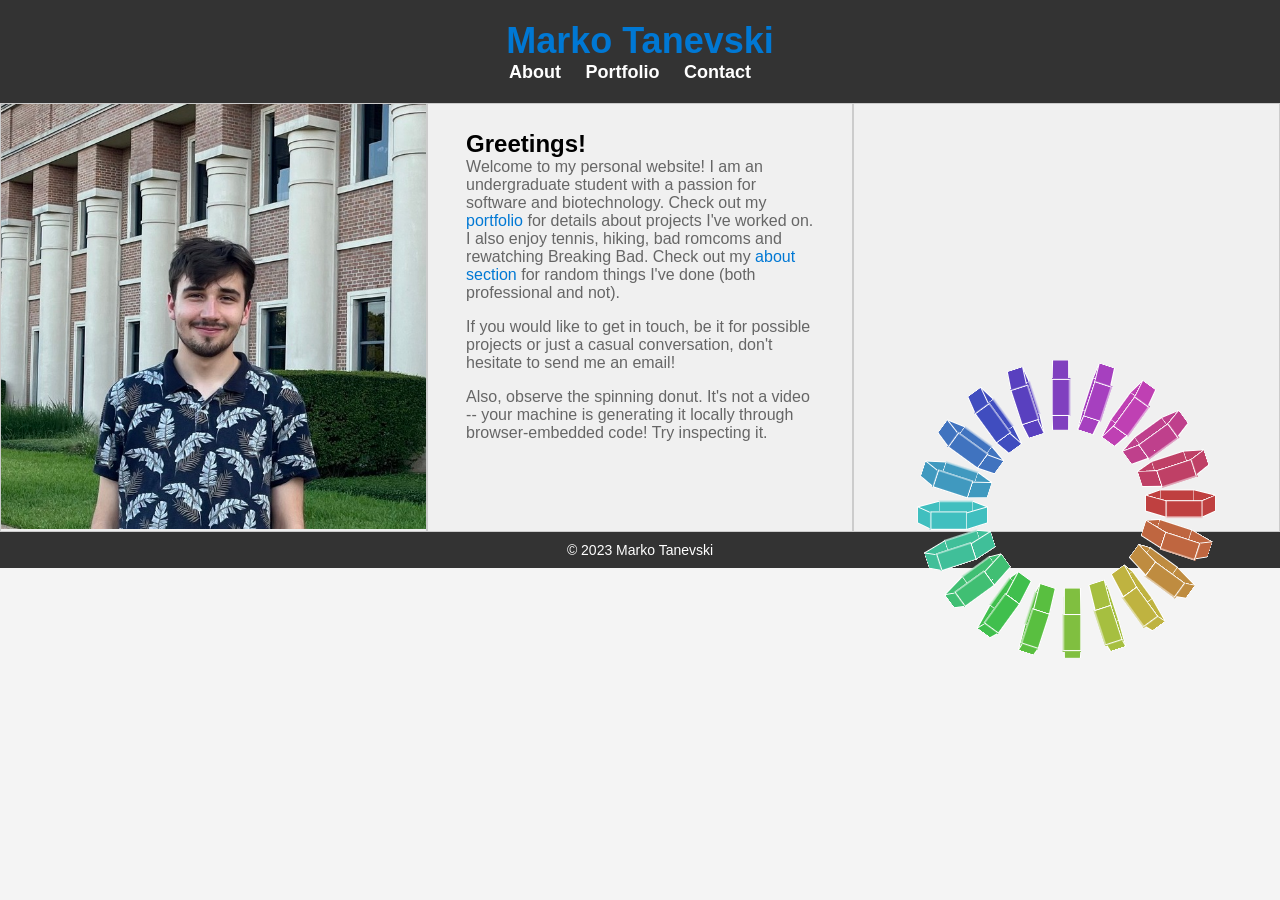
==== commit f75b0d07: "Update index.html" ====
--- a/index.html
+++ b/index.html
@@ -4,18 +4,18 @@
     <meta charset="UTF-8">
     <meta name="viewport" content="width=device-width, initial-scale=1.0">
     <title>Marko Tanevski - Personal Website</title>
-    <link rel="stylesheet" href="relativestyles.css">
+    <link rel="stylesheet" href="css/relativestyles.css">
     <script src="https://code.jquery.com/jquery-3.6.0.min.js"></script>
-    <script src="script.js"></script>
+    <script src="js/script.js"></script>
 </head>
 <body>
     <header>
         <h1><a href = "index.html">Marko Tanevski</a></h1>
         <nav>
             <ul>
-               <li><a href="about.html">About</a></li>
-               <li><a href="portfolio.html">Portfolio</a></li>
-               <li><a href="contact.html">Contact</a></li>
+               <li><a href="html/about.html">About</a></li>
+               <li><a href="html/portfolio.html">Portfolio</a></li>
+               <li><a href="html/contact.html">Contact</a></li>
             </ul>
         </nav>
     </header>
@@ -23,13 +23,13 @@
     <div class="container">
 
         <div class="wrapper">
-             <img src="markopic.jpg" alt="Marko">
+             <img src="pics/markopic.jpg" alt="Marko">
         </div>
 
         <div class="wrapper" alt="wrappertext">
             <div class="content">
                 <h2>Greetings!</h2>
-                <p>Welcome to my personal website! I am an undergraduate student with a passion for software. Check out my <a href="portfolio.html">portfolio</a> for details about projects I've worked on. I also enjoy tennis, hiking, bad romcoms and rewatching Breaking Bad. Check out my <a href="about.html">about section</a> for random things I've done (both professional and not). </p>
+                <p>Welcome to my personal website! I am an undergraduate student with a passion for software and biotechnology. Check out my <a href="html/portfolio.html">portfolio</a> for details about projects I've worked on. I also enjoy tennis, hiking, bad romcoms and rewatching Breaking Bad. Check out my <a href="html/about.html">about section</a> for random things I've done (both professional and not). </p>
                 <p>If you would like to get in touch, be it for possible projects or just a casual conversation, don't hesitate to send me an email!</p>
                 <p>Also, observe the spinning donut. It's not a video -- your machine is generating it locally through browser-embedded code! Try inspecting it. </p>
             </div>
--- a/css/relativestyles.css
+++ b/css/relativestyles.css
@@ -0,0 +1,1052 @@
+/* Reset some default browser styles */
+body, h1, h2, p, ul, li 
+{
+    margin: 0;
+    padding: 0;
+}
+
+/* Set a background color for the entire page */
+body 
+{
+    background-color: #f4f4f4;
+    font-family: Arial, sans-serif;
+}
+
+/* Style the header */
+header 
+{
+    background-color: #333;
+    color: #fff;
+    text-align: center;
+    position: relative;
+    padding: 20px 0;
+}
+
+header img {
+    max-width: 50%; /* Ensure the image scales with the viewport width */
+    height: auto;
+}
+
+header h1 
+{
+    font-size: 36px;
+}
+
+nav ul 
+{
+    list-style: none;
+}
+
+nav ul li 
+{
+    display: inline;
+    margin-right: 20px;
+}
+
+nav a 
+{
+    text-decoration: none;
+    color: #fff;
+    font-weight: bold;
+    font-size: 18px;
+}
+
+/* Style the sections */
+section 
+{
+    padding: 40px;
+    background-color: #fff;
+    margin: 20px;
+    border-radius: 5px;
+    box-shadow: 0 2px 5px rgba(0, 0, 0, 0.1);
+}
+
+section h2 
+{
+    font-size: 24px;
+    margin-bottom: 20px;
+}
+
+/* Style the footer */
+footer 
+{
+    background-color: #333;
+    z-index: 2;
+    color: #fff;
+    text-align: center;
+    padding: 10px 0;
+    font-size: 14px;
+}
+
+/* STYLE THE FORM */
+
+.contact {
+    background-color: #f4f4f4;
+    padding: 20px;
+    border-radius: 5px;
+    box-shadow: 0 2px 5px rgba(0, 0, 0, 0.1);
+}
+
+.contact h2 {
+    font-size: 24px;
+    margin-bottom: 20px;
+}
+
+.contact p {
+    font-size: 16px;
+    margin-bottom: 20px;
+}
+
+.form-group {
+    margin-bottom: 20px;
+}
+
+label {
+    display: block;
+    font-weight: bold;
+    margin-bottom: 5px;
+}
+
+input[type="text"],
+input[type="email"],
+textarea {
+    width: 100%;
+    padding: 10px;
+    border: 1px solid #ccc;
+    border-radius: 3px;
+    font-size: 16px;
+}
+
+textarea {
+    resize: vertical; /* Allows vertical resizing of textarea */
+}
+
+button[type="submit"] {
+    background-color: #0078d4;
+    color: #fff;
+    border: none;
+    padding: 10px 20px;
+    font-size: 18px;
+    border-radius: 3px;
+    cursor: pointer;
+}
+
+button[type="submit"]:hover {
+    background-color: #005a9e;
+}
+
+.portfolio {
+    display: flex;
+    flex-wrap: wrap;
+    justify-content: space-between;
+    margin: 20px; /* Add margin for spacing between sections */
+}
+
+.portfolio-item {
+    flex: 0 1 calc(33.33% - 20px); /* Set a third of the container width with spacing */
+    background-color: #f0f0f0;
+    padding: 20px;
+    margin-bottom: 20px; /* Add margin for spacing between items */
+    box-shadow: 0 2px 5px rgba(0, 0, 0, 0.1);
+    box-sizing: border-box;
+}
+
+/* Style headings */
+.portfolio-item h3 {
+    font-size: 20px;
+    margin-bottom: 10px; /* Add margin between title and description */
+}
+
+/* Style descriptions */
+.portfolio-item p {
+    font-size: 14px;
+    color: #666;
+    margin-bottom: 10px;
+}
+
+/* Style links */
+.portfolio-item a {
+    display: inline-block;
+    background-color: #0078d4;
+    color: #fff;
+    text-decoration: none;
+    padding: 5px 10px;
+    border-radius: 3px;
+    font-weight: bold;
+}
+
+.portfolio-item a:hover {
+    background-color: #005a9e;
+}
+
+/* Style links */
+a 
+{
+    color: #0078d4;
+    text-decoration: none;
+}
+
+a:hover 
+{
+    text-decoration: underline;
+}
+
+.container {
+    display: flex;
+    justify-content: center; /* Horizontally center the wrappers */
+    align-items: center; /* Vertically center the wrappers */
+    min-height: 33.33vw;
+}
+
+
+.wrapper {
+    background-color: #f0f0f0; /* Background color for the container */
+    border: 1px solid #ccc; /* Border around the container */
+    width: 33.33vw;
+    height: 33.33vw;
+}
+
+.wrapper img {
+    max-width: 100%; /* Ensure images do not exceed the width of the wrapper */
+    height: auto; /* Maintain the image's aspect ratio */
+    display: block; /* Remove any extra spacing below the image */
+}
+
+.content {
+    margin-left: 3vw;
+    margin-right: 3vw;
+    margin-top: 2vw;
+    margin-bottom: 2vw;
+}
+
+.content p {
+    color: #666;
+    margin-bottom: 1em; /* Add margin to create spacing between paragraphs */
+}
+
+#wrapperdonut {
+    align-content: center;
+    perspective: 77.5vw;
+    perspective-origin: 50% 50%;
+}
+ .donut {
+    position: relative;
+     width: 1px;
+     height: 1px;
+     transform-style: preserve-3d;
+     left: 50%;
+     top: 15.0vw;
+     transform: translateX(-50%);
+     animation: rotate-body 5s linear infinite;
+     .transform: rotateY(60deg);
+}
+ .donut > div:nth-child(1) {
+     transform: rotateZ(18deg) translate(7.5vw, -50%);
+}
+ .donut > div:nth-child(1) > div > div > div:nth-child(1) {
+     transform: rotateY(60deg) translate3D(0, 0, 2.35vw);
+     background: rgba(191, 102, 64, 1);
+}
+ .donut > div:nth-child(1) > div > div > div:nth-child(2) {
+     transform: rotateY(120deg) translate3D(0, 0, 2.35vw);
+     background: rgba(191, 102, 64, 1);
+}
+ .donut > div:nth-child(1) > div > div > div:nth-child(3) {
+     transform: rotateY(180deg) translate3D(0, 0, 2.35vw);
+     background: rgba(191, 102, 64, 1);
+}
+ .donut > div:nth-child(1) > div > div > div:nth-child(4) {
+     transform: rotateY(240deg) translate3D(0, 0, 2.35vw);
+     background: rgba(191, 102, 64, 1);
+}
+ .donut > div:nth-child(1) > div > div > div:nth-child(5) {
+     transform: rotateY(300deg) translate3D(0, 0, 2.35vw);
+     background: rgba(191, 102, 64, 1);
+}
+ .donut > div:nth-child(1) > div > div > div:nth-child(6) {
+     transform: rotateY(360deg) translate3D(0, 0, 2.35vw);
+     background: rgba(191, 102, 64, 1);
+}
+ .donut > div:nth-child(2) {
+     transform: rotateZ(36deg) translate(7.5vw, -50%);
+}
+ .donut > div:nth-child(2) > div > div > div:nth-child(1) {
+     transform: rotateY(60deg) translate3D(0, 0, 2.35vw);
+     background: rgba(191, 140, 64, 1);
+}
+ .donut > div:nth-child(2) > div > div > div:nth-child(2) {
+     transform: rotateY(120deg) translate3D(0, 0, 2.35vw);
+     background: rgba(191, 140, 64, 1);
+}
+ .donut > div:nth-child(2) > div > div > div:nth-child(3) {
+     transform: rotateY(180deg) translate3D(0, 0, 2.35vw);
+     background: rgba(191, 140, 64, 1);
+}
+ .donut > div:nth-child(2) > div > div > div:nth-child(4) {
+     transform: rotateY(240deg) translate3D(0, 0, 2.35vw);
+     background: rgba(191, 140, 64, 1);
+}
+ .donut > div:nth-child(2) > div > div > div:nth-child(5) {
+     transform: rotateY(300deg) translate3D(0, 0, 2.35vw);
+     background: rgba(191, 140, 64, 1);
+}
+ .donut > div:nth-child(2) > div > div > div:nth-child(6) {
+     transform: rotateY(360deg) translate3D(0, 0, 2.35vw);
+     background: rgba(191, 140, 64, 1);
+}
+ .donut > div:nth-child(3) {
+     transform: rotateZ(54deg) translate(7.5vw, -50%);
+}
+ .donut > div:nth-child(3) > div > div > div:nth-child(1) {
+     transform: rotateY(60deg) translate3D(0, 0, 2.35vw);
+     background: rgba(191, 179, 64, 1);
+}
+ .donut > div:nth-child(3) > div > div > div:nth-child(2) {
+     transform: rotateY(120deg) translate3D(0, 0, 2.35vw);
+     background: rgba(191, 179, 64, 1);
+}
+ .donut > div:nth-child(3) > div > div > div:nth-child(3) {
+     transform: rotateY(180deg) translate3D(0, 0, 2.35vw);
+     background: rgba(191, 179, 64, 1);
+}
+ .donut > div:nth-child(3) > div > div > div:nth-child(4) {
+     transform: rotateY(240deg) translate3D(0, 0, 2.35vw);
+     background: rgba(191, 179, 64, 1);
+}
+ .donut > div:nth-child(3) > div > div > div:nth-child(5) {
+     transform: rotateY(300deg) translate3D(0, 0, 2.35vw);
+     background: rgba(191, 179, 64, 1);
+}
+ .donut > div:nth-child(3) > div > div > div:nth-child(6) {
+     transform: rotateY(360deg) translate3D(0, 0, 2.35vw);
+     background: rgba(191, 179, 64, 1);
+}
+ .donut > div:nth-child(4) {
+     transform: rotateZ(72deg) translate(7.5vw, -50%);
+}
+ .donut > div:nth-child(4) > div > div > div:nth-child(1) {
+     transform: rotateY(60deg) translate3D(0, 0, 2.35vw);
+     background: rgba(166, 191, 64, 1);
+}
+ .donut > div:nth-child(4) > div > div > div:nth-child(2) {
+     transform: rotateY(120deg) translate3D(0, 0, 2.35vw);
+     background: rgba(166, 191, 64, 1);
+}
+ .donut > div:nth-child(4) > div > div > div:nth-child(3) {
+     transform: rotateY(180deg) translate3D(0, 0, 2.35vw);
+     background: rgba(166, 191, 64, 1);
+}
+ .donut > div:nth-child(4) > div > div > div:nth-child(4) {
+     transform: rotateY(240deg) translate3D(0, 0, 2.35vw);
+     background: rgba(166, 191, 64, 1);
+}
+ .donut > div:nth-child(4) > div > div > div:nth-child(5) {
+     transform: rotateY(300deg) translate3D(0, 0, 2.35vw);
+     background: rgba(166, 191, 64, 1);
+}
+ .donut > div:nth-child(4) > div > div > div:nth-child(6) {
+     transform: rotateY(360deg) translate3D(0, 0, 2.35vw);
+     background: rgba(166, 191, 64, 1);
+}
+ .donut > div:nth-child(5) {
+     transform: rotateZ(90deg) translate(7.5vw, -50%);
+}
+ .donut > div:nth-child(5) > div > div > div:nth-child(1) {
+     transform: rotateY(60deg) translate3D(0, 0, 2.35vw);
+     background: rgba(128, 191, 64, 1);
+}
+ .donut > div:nth-child(5) > div > div > div:nth-child(2) {
+     transform: rotateY(120deg) translate3D(0, 0, 2.35vw);
+     background: rgba(128, 191, 64, 1);
+}
+ .donut > div:nth-child(5) > div > div > div:nth-child(3) {
+     transform: rotateY(180deg) translate3D(0, 0, 2.35vw);
+     background: rgba(128, 191, 64, 1);
+}
+ .donut > div:nth-child(5) > div > div > div:nth-child(4) {
+     transform: rotateY(240deg) translate3D(0, 0, 2.35vw);
+     background: rgba(128, 191, 64, 1);
+}
+ .donut > div:nth-child(5) > div > div > div:nth-child(5) {
+     transform: rotateY(300deg) translate3D(0, 0, 2.35vw);
+     background: rgba(128, 191, 64, 1);
+}
+ .donut > div:nth-child(5) > div > div > div:nth-child(6) {
+     transform: rotateY(360deg) translate3D(0, 0, 2.35vw);
+     background: rgba(128, 191, 64, 1);
+}
+ .donut > div:nth-child(6) {
+     transform: rotateZ(108deg) translate(7.5vw, -50%);
+}
+ .donut > div:nth-child(6) > div > div > div:nth-child(1) {
+     transform: rotateY(60deg) translate3D(0, 0, 2.35vw);
+     background: rgba(89, 191, 64, 1);
+}
+ .donut > div:nth-child(6) > div > div > div:nth-child(2) {
+     transform: rotateY(120deg) translate3D(0, 0, 2.35vw);
+     background: rgba(89, 191, 64, 1);
+}
+ .donut > div:nth-child(6) > div > div > div:nth-child(3) {
+     transform: rotateY(180deg) translate3D(0, 0, 2.35vw);
+     background: rgba(89, 191, 64, 1);
+}
+ .donut > div:nth-child(6) > div > div > div:nth-child(4) {
+     transform: rotateY(240deg) translate3D(0, 0, 2.35vw);
+     background: rgba(89, 191, 64, 1);
+}
+ .donut > div:nth-child(6) > div > div > div:nth-child(5) {
+     transform: rotateY(300deg) translate3D(0, 0, 2.35vw);
+     background: rgba(89, 191, 64, 1);
+}
+ .donut > div:nth-child(6) > div > div > div:nth-child(6) {
+     transform: rotateY(360deg) translate3D(0, 0, 2.35vw);
+     background: rgba(89, 191, 64, 1);
+}
+ .donut > div:nth-child(7) {
+     transform: rotateZ(126deg) translate(7.5vw, -50%);
+}
+ .donut > div:nth-child(7) > div > div > div:nth-child(1) {
+     transform: rotateY(60deg) translate3D(0, 0, 2.35vw);
+     background: rgba(64, 191, 77, 1);
+}
+ .donut > div:nth-child(7) > div > div > div:nth-child(2) {
+     transform: rotateY(120deg) translate3D(0, 0, 2.35vw);
+     background: rgba(64, 191, 77, 1);
+}
+ .donut > div:nth-child(7) > div > div > div:nth-child(3) {
+     transform: rotateY(180deg) translate3D(0, 0, 2.35vw);
+     background: rgba(64, 191, 77, 1);
+}
+ .donut > div:nth-child(7) > div > div > div:nth-child(4) {
+     transform: rotateY(240deg) translate3D(0, 0, 2.35vw);
+     background: rgba(64, 191, 77, 1);
+}
+ .donut > div:nth-child(7) > div > div > div:nth-child(5) {
+     transform: rotateY(300deg) translate3D(0, 0, 2.35vw);
+     background: rgba(64, 191, 77, 1);
+}
+ .donut > div:nth-child(7) > div > div > div:nth-child(6) {
+     transform: rotateY(360deg) translate3D(0, 0, 2.35vw);
+     background: rgba(64, 191, 77, 1);
+}
+ .donut > div:nth-child(8) {
+     transform: rotateZ(144deg) translate(7.5vw, -50%);
+}
+ .donut > div:nth-child(8) > div > div > div:nth-child(1) {
+     transform: rotateY(60deg) translate3D(0, 0, 2.35vw);
+     background: rgba(64, 191, 115, 1);
+}
+ .donut > div:nth-child(8) > div > div > div:nth-child(2) {
+     transform: rotateY(120deg) translate3D(0, 0, 2.35vw);
+     background: rgba(64, 191, 115, 1);
+}
+ .donut > div:nth-child(8) > div > div > div:nth-child(3) {
+     transform: rotateY(180deg) translate3D(0, 0, 2.35vw);
+     background: rgba(64, 191, 115, 1);
+}
+ .donut > div:nth-child(8) > div > div > div:nth-child(4) {
+     transform: rotateY(240deg) translate3D(0, 0, 2.35vw);
+     background: rgba(64, 191, 115, 1);
+}
+ .donut > div:nth-child(8) > div > div > div:nth-child(5) {
+     transform: rotateY(300deg) translate3D(0, 0, 2.35vw);
+     background: rgba(64, 191, 115, 1);
+}
+ .donut > div:nth-child(8) > div > div > div:nth-child(6) {
+     transform: rotateY(360deg) translate3D(0, 0, 2.35vw);
+     background: rgba(64, 191, 115, 1);
+}
+ .donut > div:nth-child(9) {
+     transform: rotateZ(162deg) translate(7.5vw, -50%);
+}
+ .donut > div:nth-child(9) > div > div > div:nth-child(1) {
+     transform: rotateY(60deg) translate3D(0, 0, 2.35vw);
+     background: rgba(64, 191, 153, 1);
+}
+ .donut > div:nth-child(9) > div > div > div:nth-child(2) {
+     transform: rotateY(120deg) translate3D(0, 0, 2.35vw);
+     background: rgba(64, 191, 153, 1);
+}
+ .donut > div:nth-child(9) > div > div > div:nth-child(3) {
+     transform: rotateY(180deg) translate3D(0, 0, 2.35vw);
+     background: rgba(64, 191, 153, 1);
+}
+ .donut > div:nth-child(9) > div > div > div:nth-child(4) {
+     transform: rotateY(240deg) translate3D(0, 0, 2.35vw);
+     background: rgba(64, 191, 153, 1);
+}
+ .donut > div:nth-child(9) > div > div > div:nth-child(5) {
+     transform: rotateY(300deg) translate3D(0, 0, 2.35vw);
+     background: rgba(64, 191, 153, 1);
+}
+ .donut > div:nth-child(9) > div > div > div:nth-child(6) {
+     transform: rotateY(360deg) translate3D(0, 0, 2.35vw);
+     background: rgba(64, 191, 153, 1);
+}
+ .donut > div:nth-child(10) {
+     transform: rotateZ(180deg) translate(7.5vw, -50%);
+}
+ .donut > div:nth-child(10) > div > div > div:nth-child(1) {
+     transform: rotateY(60deg) translate3D(0, 0, 2.35vw);
+     background: rgba(64, 191, 191, 1);
+}
+ .donut > div:nth-child(10) > div > div > div:nth-child(2) {
+     transform: rotateY(120deg) translate3D(0, 0, 2.35vw);
+     background: rgba(64, 191, 191, 1);
+}
+ .donut > div:nth-child(10) > div > div > div:nth-child(3) {
+     transform: rotateY(180deg) translate3D(0, 0, 2.35vw);
+     background: rgba(64, 191, 191, 1);
+}
+ .donut > div:nth-child(10) > div > div > div:nth-child(4) {
+     transform: rotateY(240deg) translate3D(0, 0, 2.35vw);
+     background: rgba(64, 191, 191, 1);
+}
+ .donut > div:nth-child(10) > div > div > div:nth-child(5) {
+     transform: rotateY(300deg) translate3D(0, 0, 2.35vw);
+     background: rgba(64, 191, 191, 1);
+}
+ .donut > div:nth-child(10) > div > div > div:nth-child(6) {
+     transform: rotateY(360deg) translate3D(0, 0, 2.35vw);
+     background: rgba(64, 191, 191, 1);
+}
+ .donut > div:nth-child(11) {
+     transform: rotateZ(198deg) translate(7.5vw, -50%);
+}
+ .donut > div:nth-child(11) > div > div > div:nth-child(1) {
+     transform: rotateY(60deg) translate3D(0, 0, 2.35vw);
+     background: rgba(64, 153, 191, 1);
+}
+ .donut > div:nth-child(11) > div > div > div:nth-child(2) {
+     transform: rotateY(120deg) translate3D(0, 0, 2.35vw);
+     background: rgba(64, 153, 191, 1);
+}
+ .donut > div:nth-child(11) > div > div > div:nth-child(3) {
+     transform: rotateY(180deg) translate3D(0, 0, 2.35vw);
+     background: rgba(64, 153, 191, 1);
+}
+ .donut > div:nth-child(11) > div > div > div:nth-child(4) {
+     transform: rotateY(240deg) translate3D(0, 0, 2.35vw);
+     background: rgba(64, 153, 191, 1);
+}
+ .donut > div:nth-child(11) > div > div > div:nth-child(5) {
+     transform: rotateY(300deg) translate3D(0, 0, 2.35vw);
+     background: rgba(64, 153, 191, 1);
+}
+ .donut > div:nth-child(11) > div > div > div:nth-child(6) {
+     transform: rotateY(360deg) translate3D(0, 0, 2.35vw);
+     background: rgba(64, 153, 191, 1);
+}
+ .donut > div:nth-child(12) {
+     transform: rotateZ(216deg) translate(7.5vw, -50%);
+}
+ .donut > div:nth-child(12) > div > div > div:nth-child(1) {
+     transform: rotateY(60deg) translate3D(0, 0, 2.35vw);
+     background: rgba(64, 115, 191, 1);
+}
+ .donut > div:nth-child(12) > div > div > div:nth-child(2) {
+     transform: rotateY(120deg) translate3D(0, 0, 2.35vw);
+     background: rgba(64, 115, 191, 1);
+}
+ .donut > div:nth-child(12) > div > div > div:nth-child(3) {
+     transform: rotateY(180deg) translate3D(0, 0, 2.35vw);
+     background: rgba(64, 115, 191, 1);
+}
+ .donut > div:nth-child(12) > div > div > div:nth-child(4) {
+     transform: rotateY(240deg) translate3D(0, 0, 2.35vw);
+     background: rgba(64, 115, 191, 1);
+}
+ .donut > div:nth-child(12) > div > div > div:nth-child(5) {
+     transform: rotateY(300deg) translate3D(0, 0, 2.35vw);
+     background: rgba(64, 115, 191, 1);
+}
+ .donut > div:nth-child(12) > div > div > div:nth-child(6) {
+     transform: rotateY(360deg) translate3D(0, 0, 2.35vw);
+     background: rgba(64, 115, 191, 1);
+}
+ .donut > div:nth-child(13) {
+     transform: rotateZ(234deg) translate(7.5vw, -50%);
+}
+ .donut > div:nth-child(13) > div > div > div:nth-child(1) {
+     transform: rotateY(60deg) translate3D(0, 0, 2.35vw);
+     background: rgba(64, 77, 191, 1);
+}
+ .donut > div:nth-child(13) > div > div > div:nth-child(2) {
+     transform: rotateY(120deg) translate3D(0, 0, 2.35vw);
+     background: rgba(64, 77, 191, 1);
+}
+ .donut > div:nth-child(13) > div > div > div:nth-child(3) {
+     transform: rotateY(180deg) translate3D(0, 0, 2.35vw);
+     background: rgba(64, 77, 191, 1);
+}
+ .donut > div:nth-child(13) > div > div > div:nth-child(4) {
+     transform: rotateY(240deg) translate3D(0, 0, 2.35vw);
+     background: rgba(64, 77, 191, 1);
+}
+ .donut > div:nth-child(13) > div > div > div:nth-child(5) {
+     transform: rotateY(300deg) translate3D(0, 0, 2.35vw);
+     background: rgba(64, 77, 191, 1);
+}
+ .donut > div:nth-child(13) > div > div > div:nth-child(6) {
+     transform: rotateY(360deg) translate3D(0, 0, 2.35vw);
+     background: rgba(64, 77, 191, 1);
+}
+ .donut > div:nth-child(14) {
+     transform: rotateZ(252deg) translate(7.5vw, -50%);
+}
+ .donut > div:nth-child(14) > div > div > div:nth-child(1) {
+     transform: rotateY(60deg) translate3D(0, 0, 2.35vw);
+     background: rgba(89, 64, 191, 1);
+}
+ .donut > div:nth-child(14) > div > div > div:nth-child(2) {
+     transform: rotateY(120deg) translate3D(0, 0, 2.35vw);
+     background: rgba(89, 64, 191, 1);
+}
+ .donut > div:nth-child(14) > div > div > div:nth-child(3) {
+     transform: rotateY(180deg) translate3D(0, 0, 2.35vw);
+     background: rgba(89, 64, 191, 1);
+}
+ .donut > div:nth-child(14) > div > div > div:nth-child(4) {
+     transform: rotateY(240deg) translate3D(0, 0, 2.35vw);
+     background: rgba(89, 64, 191, 1);
+}
+ .donut > div:nth-child(14) > div > div > div:nth-child(5) {
+     transform: rotateY(300deg) translate3D(0, 0, 2.35vw);
+     background: rgba(89, 64, 191, 1);
+}
+ .donut > div:nth-child(14) > div > div > div:nth-child(6) {
+     transform: rotateY(360deg) translate3D(0, 0, 2.35vw);
+     background: rgba(89, 64, 191, 1);
+}
+ .donut > div:nth-child(15) {
+     transform: rotateZ(270deg) translate(7.5vw, -50%);
+}
+ .donut > div:nth-child(15) > div > div > div:nth-child(1) {
+     transform: rotateY(60deg) translate3D(0, 0, 2.35vw);
+     background: rgba(128, 64, 191, 1);
+}
+ .donut > div:nth-child(15) > div > div > div:nth-child(2) {
+     transform: rotateY(120deg) translate3D(0, 0, 2.35vw);
+     background: rgba(128, 64, 191, 1);
+}
+ .donut > div:nth-child(15) > div > div > div:nth-child(3) {
+     transform: rotateY(180deg) translate3D(0, 0, 2.35vw);
+     background: rgba(128, 64, 191, 1);
+}
+ .donut > div:nth-child(15) > div > div > div:nth-child(4) {
+     transform: rotateY(240deg) translate3D(0, 0, 2.35vw);
+     background: rgba(128, 64, 191, 1);
+}
+ .donut > div:nth-child(15) > div > div > div:nth-child(5) {
+     transform: rotateY(300deg) translate3D(0, 0, 2.35vw);
+     background: rgba(128, 64, 191, 1);
+}
+ .donut > div:nth-child(15) > div > div > div:nth-child(6) {
+     transform: rotateY(360deg) translate3D(0, 0, 2.35vw);
+     background: rgba(128, 64, 191, 1);
+}
+ .donut > div:nth-child(16) {
+     transform: rotateZ(288deg) translate(7.5vw, -50%);
+}
+ .donut > div:nth-child(16) > div > div > div:nth-child(1) {
+     transform: rotateY(60deg) translate3D(0, 0, 2.35vw);
+     background: rgba(166, 64, 191, 1);
+}
+ .donut > div:nth-child(16) > div > div > div:nth-child(2) {
+     transform: rotateY(120deg) translate3D(0, 0, 2.35vw);
+     background: rgba(166, 64, 191, 1);
+}
+ .donut > div:nth-child(16) > div > div > div:nth-child(3) {
+     transform: rotateY(180deg) translate3D(0, 0, 2.35vw);
+     background: rgba(166, 64, 191, 1);
+}
+ .donut > div:nth-child(16) > div > div > div:nth-child(4) {
+     transform: rotateY(240deg) translate3D(0, 0, 2.35vw);
+     background: rgba(166, 64, 191, 1);
+}
+ .donut > div:nth-child(16) > div > div > div:nth-child(5) {
+     transform: rotateY(300deg) translate3D(0, 0, 2.35vw);
+     background: rgba(166, 64, 191, 1);
+}
+ .donut > div:nth-child(16) > div > div > div:nth-child(6) {
+     transform: rotateY(360deg) translate3D(0, 0, 2.35vw);
+     background: rgba(166, 64, 191, 1);
+}
+ .donut > div:nth-child(17) {
+     transform: rotateZ(306deg) translate(7.5vw, -50%);
+}
+ .donut > div:nth-child(17) > div > div > div:nth-child(1) {
+     transform: rotateY(60deg) translate3D(0, 0, 2.35vw);
+     background: rgba(191, 64, 179, 1);
+}
+ .donut > div:nth-child(17) > div > div > div:nth-child(2) {
+     transform: rotateY(120deg) translate3D(0, 0, 2.35vw);
+     background: rgba(191, 64, 179, 1);
+}
+ .donut > div:nth-child(17) > div > div > div:nth-child(3) {
+     transform: rotateY(180deg) translate3D(0, 0, 2.35vw);
+     background: rgba(191, 64, 179, 1);
+}
+ .donut > div:nth-child(17) > div > div > div:nth-child(4) {
+     transform: rotateY(240deg) translate3D(0, 0, 2.35vw);
+     background: rgba(191, 64, 179, 1);
+}
+ .donut > div:nth-child(17) > div > div > div:nth-child(5) {
+     transform: rotateY(300deg) translate3D(0, 0, 2.35vw);
+     background: rgba(191, 64, 179, 1);
+}
+ .donut > div:nth-child(17) > div > div > div:nth-child(6) {
+     transform: rotateY(360deg) translate3D(0, 0, 2.35vw);
+     background: rgba(191, 64, 179, 1);
+}
+ .donut > div:nth-child(18) {
+     transform: rotateZ(324deg) translate(7.5vw, -50%);
+}
+ .donut > div:nth-child(18) > div > div > div:nth-child(1) {
+     transform: rotateY(60deg) translate3D(0, 0, 2.35vw);
+     background: rgba(191, 64, 140, 1);
+}
+ .donut > div:nth-child(18) > div > div > div:nth-child(2) {
+     transform: rotateY(120deg) translate3D(0, 0, 2.35vw);
+     background: rgba(191, 64, 140, 1);
+}
+ .donut > div:nth-child(18) > div > div > div:nth-child(3) {
+     transform: rotateY(180deg) translate3D(0, 0, 2.35vw);
+     background: rgba(191, 64, 140, 1);
+}
+ .donut > div:nth-child(18) > div > div > div:nth-child(4) {
+     transform: rotateY(240deg) translate3D(0, 0, 2.35vw);
+     background: rgba(191, 64, 140, 1);
+}
+ .donut > div:nth-child(18) > div > div > div:nth-child(5) {
+     transform: rotateY(300deg) translate3D(0, 0, 2.35vw);
+     background: rgba(191, 64, 140, 1);
+}
+ .donut > div:nth-child(18) > div > div > div:nth-child(6) {
+     transform: rotateY(360deg) translate3D(0, 0, 2.35vw);
+     background: rgba(191, 64, 140, 1);
+}
+ .donut > div:nth-child(19) {
+     transform: rotateZ(342deg) translate(7.5vw, -50%);
+}
+ .donut > div:nth-child(19) > div > div > div:nth-child(1) {
+     transform: rotateY(60deg) translate3D(0, 0, 2.35vw);
+     background: rgba(191, 64, 102, 1);
+}
+ .donut > div:nth-child(19) > div > div > div:nth-child(2) {
+     transform: rotateY(120deg) translate3D(0, 0, 2.35vw);
+     background: rgba(191, 64, 102, 1);
+}
+ .donut > div:nth-child(19) > div > div > div:nth-child(3) {
+     transform: rotateY(180deg) translate3D(0, 0, 2.35vw);
+     background: rgba(191, 64, 102, 1);
+}
+ .donut > div:nth-child(19) > div > div > div:nth-child(4) {
+     transform: rotateY(240deg) translate3D(0, 0, 2.35vw);
+     background: rgba(191, 64, 102, 1);
+}
+ .donut > div:nth-child(19) > div > div > div:nth-child(5) {
+     transform: rotateY(300deg) translate3D(0, 0, 2.35vw);
+     background: rgba(191, 64, 102, 1);
+}
+ .donut > div:nth-child(19) > div > div > div:nth-child(6) {
+     transform: rotateY(360deg) translate3D(0, 0, 2.35vw);
+     background: rgba(191, 64, 102, 1);
+}
+ .donut > div:nth-child(20) {
+     transform: rotateZ(360deg) translate(7.5vw, -50%);
+}
+ .donut > div:nth-child(20) > div > div > div:nth-child(1) {
+     transform: rotateY(60deg) translate3D(0, 0, 2.35vw);
+     background: rgba(191, 64, 64, 1);
+}
+ .donut > div:nth-child(20) > div > div > div:nth-child(2) {
+     transform: rotateY(120deg) translate3D(0, 0, 2.35vw);
+     background: rgba(191, 64, 64, 1);
+}
+ .donut > div:nth-child(20) > div > div > div:nth-child(3) {
+     transform: rotateY(180deg) translate3D(0, 0, 2.35vw);
+     background: rgba(191, 64, 64, 1);
+}
+ .donut > div:nth-child(20) > div > div > div:nth-child(4) {
+     transform: rotateY(240deg) translate3D(0, 0, 2.35vw);
+     background: rgba(191, 64, 64, 1);
+}
+ .donut > div:nth-child(20) > div > div > div:nth-child(5) {
+     transform: rotateY(300deg) translate3D(0, 0, 2.35vw);
+     background: rgba(191, 64, 64, 1);
+}
+ .donut > div:nth-child(20) > div > div > div:nth-child(6) {
+     transform: rotateY(360deg) translate3D(0, 0, 2.35vw);
+     background: rgba(191, 64, 64, 1);
+}
+ .donut > div {
+     position: absolute;
+     width: 5.0vw;
+     height: 1.0vw;
+     transform-style: preserve-3d;
+     transform-origin: 0% 0%;
+}
+ .donut > div > div {
+     position: absolute;
+     width: 0;
+     height: 0;
+     transform-style: preserve-3d;
+     transform-origin: 0% 0%;
+}
+ .donut > div > div > div {
+     position: absolute;
+     top: 0;
+     left: 0;
+     width: 0;
+     height: 0;
+     transform-style: preserve-3d;
+}
+ .donut > div:nth-child(1) > div > div {
+     animation: rotate-segment-1 2s linear infinite;
+}
+ .donut > div:nth-child(2) > div > div {
+     animation: rotate-segment-2 2s linear infinite;
+}
+ .donut > div:nth-child(3) > div > div {
+     animation: rotate-segment-3 2s linear infinite;
+}
+ .donut > div:nth-child(4) > div > div {
+     animation: rotate-segment-4 2s linear infinite;
+}
+ .donut > div:nth-child(5) > div > div {
+     animation: rotate-segment-5 2s linear infinite;
+}
+ .donut > div:nth-child(6) > div > div {
+     animation: rotate-segment-6 2s linear infinite;
+}
+ .donut > div:nth-child(7) > div > div {
+     animation: rotate-segment-7 2s linear infinite;
+}
+ .donut > div:nth-child(8) > div > div {
+     animation: rotate-segment-8 2s linear infinite;
+}
+ .donut > div:nth-child(9) > div > div {
+     animation: rotate-segment-9 2s linear infinite;
+}
+ .donut > div:nth-child(10) > div > div {
+     animation: rotate-segment-10 2s linear infinite;
+}
+ .donut > div:nth-child(11) > div > div {
+     animation: rotate-segment-11 2s linear infinite;
+}
+ .donut > div:nth-child(12) > div > div {
+     animation: rotate-segment-12 2s linear infinite;
+}
+ .donut > div:nth-child(13) > div > div {
+     animation: rotate-segment-13 2s linear infinite;
+}
+ .donut > div:nth-child(14) > div > div {
+     animation: rotate-segment-14 2s linear infinite;
+}
+ .donut > div:nth-child(15) > div > div {
+     animation: rotate-segment-15 2s linear infinite;
+}
+ .donut > div:nth-child(16) > div > div {
+     animation: rotate-segment-16 2s linear infinite;
+}
+ .donut > div:nth-child(17) > div > div {
+     animation: rotate-segment-17 2s linear infinite;
+}
+ .donut > div:nth-child(18) > div > div {
+     animation: rotate-segment-18 2s linear infinite;
+}
+ .donut > div:nth-child(19) > div > div {
+     animation: rotate-segment-19 2s linear infinite;
+}
+ .donut > div:nth-child(20) > div > div {
+     animation: rotate-segment-20 2s linear infinite;
+}
+ .donut > div > div > div > div {
+     position: absolute;
+     top: 0;
+     left: 0;
+     width: 2.65vw;
+     height: 1.2vw;
+     background: rgba(0, 0, 0, 1);
+     border: 0.1vw solid rgba(255, 255, 255, 1);
+     margin-left: -26.0.25vw;
+     margin-top: -0.6vw;
+     transform-origin: 50% 50%;
+}
+ @keyframes rotate-segments {
+     from {
+         transform: rotateZ(40deg) rotateY(0deg);
+    }
+     to {
+         transform: rotateZ(40deg) rotateY(360deg);
+    }
+}
+ @keyframes rotate-body {
+     from {
+         transform: rotateY(360deg);
+    }
+     to {
+         transform: rotateY(0deg);
+    }
+}
+ @keyframes rotate-segment-1 {
+     from {
+         transform: rotateZ(40deg) rotateY(9deg);
+    }
+     to {
+         transform: rotateZ(40deg) rotateY(369deg);
+    }
+}
+ @keyframes rotate-segment-2 {
+     from {
+         transform: rotateZ(40deg) rotateY(18deg);
+    }
+     to {
+         transform: rotateZ(40deg) rotateY(378deg);
+    }
+}
+ @keyframes rotate-segment-3 {
+     from {
+         transform: rotateZ(40deg) rotateY(27deg);
+    }
+     to {
+         transform: rotateZ(40deg) rotateY(387deg);
+    }
+}
+ @keyframes rotate-segment-4 {
+     from {
+         transform: rotateZ(40deg) rotateY(36deg);
+    }
+     to {
+         transform: rotateZ(40deg) rotateY(396deg);
+    }
+}
+ @keyframes rotate-segment-5 {
+     from {
+         transform: rotateZ(40deg) rotateY(45deg);
+    }
+     to {
+         transform: rotateZ(40deg) rotateY(405deg);
+    }
+}
+ @keyframes rotate-segment-6 {
+     from {
+         transform: rotateZ(40deg) rotateY(54deg);
+    }
+     to {
+         transform: rotateZ(40deg) rotateY(414deg);
+    }
+}
+ @keyframes rotate-segment-7 {
+     from {
+         transform: rotateZ(40deg) rotateY(63deg);
+    }
+     to {
+         transform: rotateZ(40deg) rotateY(423deg);
+    }
+}
+ @keyframes rotate-segment-8 {
+     from {
+         transform: rotateZ(40deg) rotateY(72deg);
+    }
+     to {
+         transform: rotateZ(40deg) rotateY(432deg);
+    }
+}
+ @keyframes rotate-segment-9 {
+     from {
+         transform: rotateZ(40deg) rotateY(81deg);
+    }
+     to {
+         transform: rotateZ(40deg) rotateY(441deg);
+    }
+}
+ @keyframes rotate-segment-10 {
+     from {
+         transform: rotateZ(40deg) rotateY(90deg);
+    }
+     to {
+         transform: rotateZ(40deg) rotateY(450deg);
+    }
+}
+ @keyframes rotate-segment-11 {
+     from {
+         transform: rotateZ(40deg) rotateY(99deg);
+    }
+     to {
+         transform: rotateZ(40deg) rotateY(459deg);
+    }
+}
+ @keyframes rotate-segment-12 {
+     from {
+         transform: rotateZ(40deg) rotateY(108deg);
+    }
+     to {
+         transform: rotateZ(40deg) rotateY(468deg);
+    }
+}
+ @keyframes rotate-segment-13 {
+     from {
+         transform: rotateZ(40deg) rotateY(117deg);
+    }
+     to {
+         transform: rotateZ(40deg) rotateY(477deg);
+    }
+}
+ @keyframes rotate-segment-14 {
+     from {
+         transform: rotateZ(40deg) rotateY(126deg);
+    }
+     to {
+         transform: rotateZ(40deg) rotateY(486deg);
+    }
+}
+ @keyframes rotate-segment-15 {
+     from {
+         transform: rotateZ(40deg) rotateY(135deg);
+    }
+     to {
+         transform: rotateZ(40deg) rotateY(495deg);
+    }
+}
+ @keyframes rotate-segment-16 {
+     from {
+         transform: rotateZ(40deg) rotateY(144deg);
+    }
+     to {
+         transform: rotateZ(40deg) rotateY(504deg);
+    }
+}
+ @keyframes rotate-segment-17 {
+     from {
+         transform: rotateZ(40deg) rotateY(153deg);
+    }
+     to {
+         transform: rotateZ(40deg) rotateY(513deg);
+    }
+}
+ @keyframes rotate-segment-18 {
+     from {
+         transform: rotateZ(40deg) rotateY(162deg);
+    }
+     to {
+         transform: rotateZ(40deg) rotateY(522deg);
+    }
+}
+ @keyframes rotate-segment-19 {
+     from {
+         transform: rotateZ(40deg) rotateY(171deg);
+    }
+     to {
+         transform: rotateZ(40deg) rotateY(531deg);
+    }
+}
+ @keyframes rotate-segment-20 {
+     from {
+         transform: rotateZ(40deg) rotateY(180deg);
+    }
+     to {
+         transform: rotateZ(40deg) rotateY(540deg);
+    }
+}
